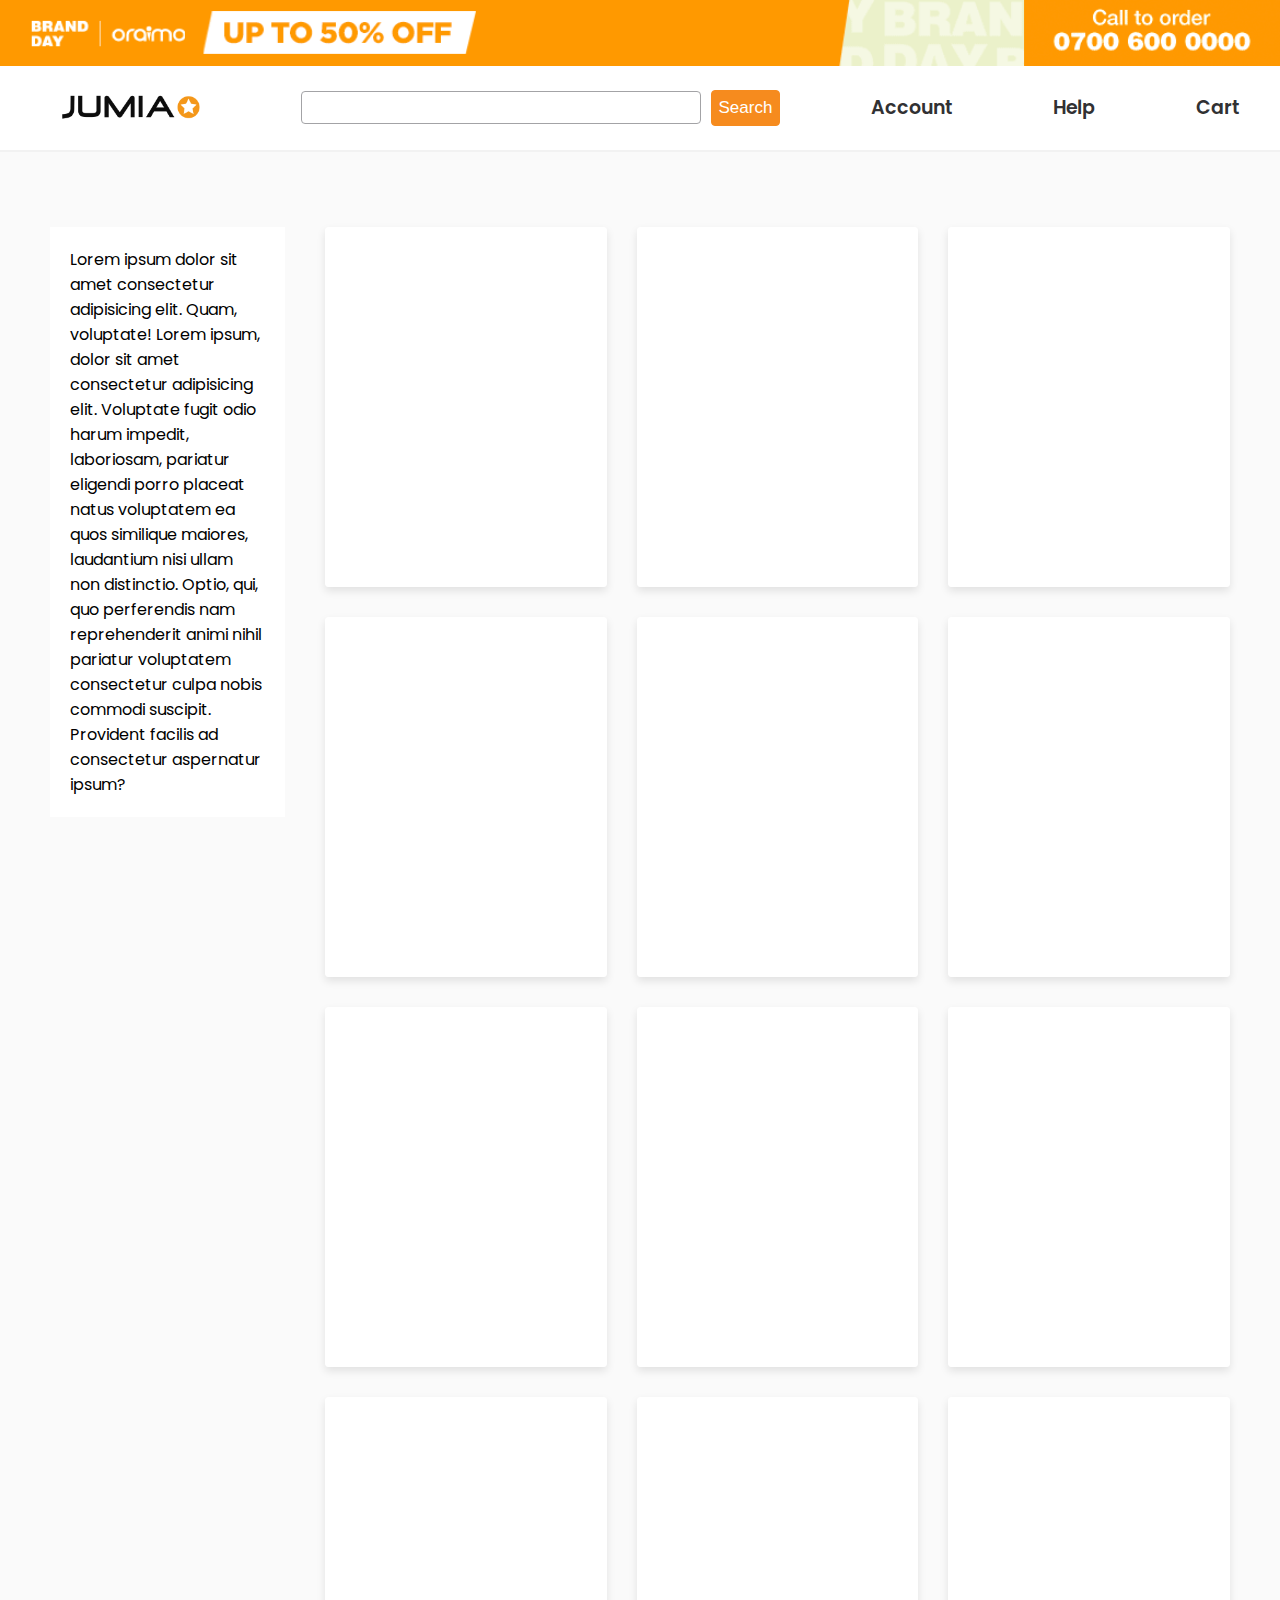
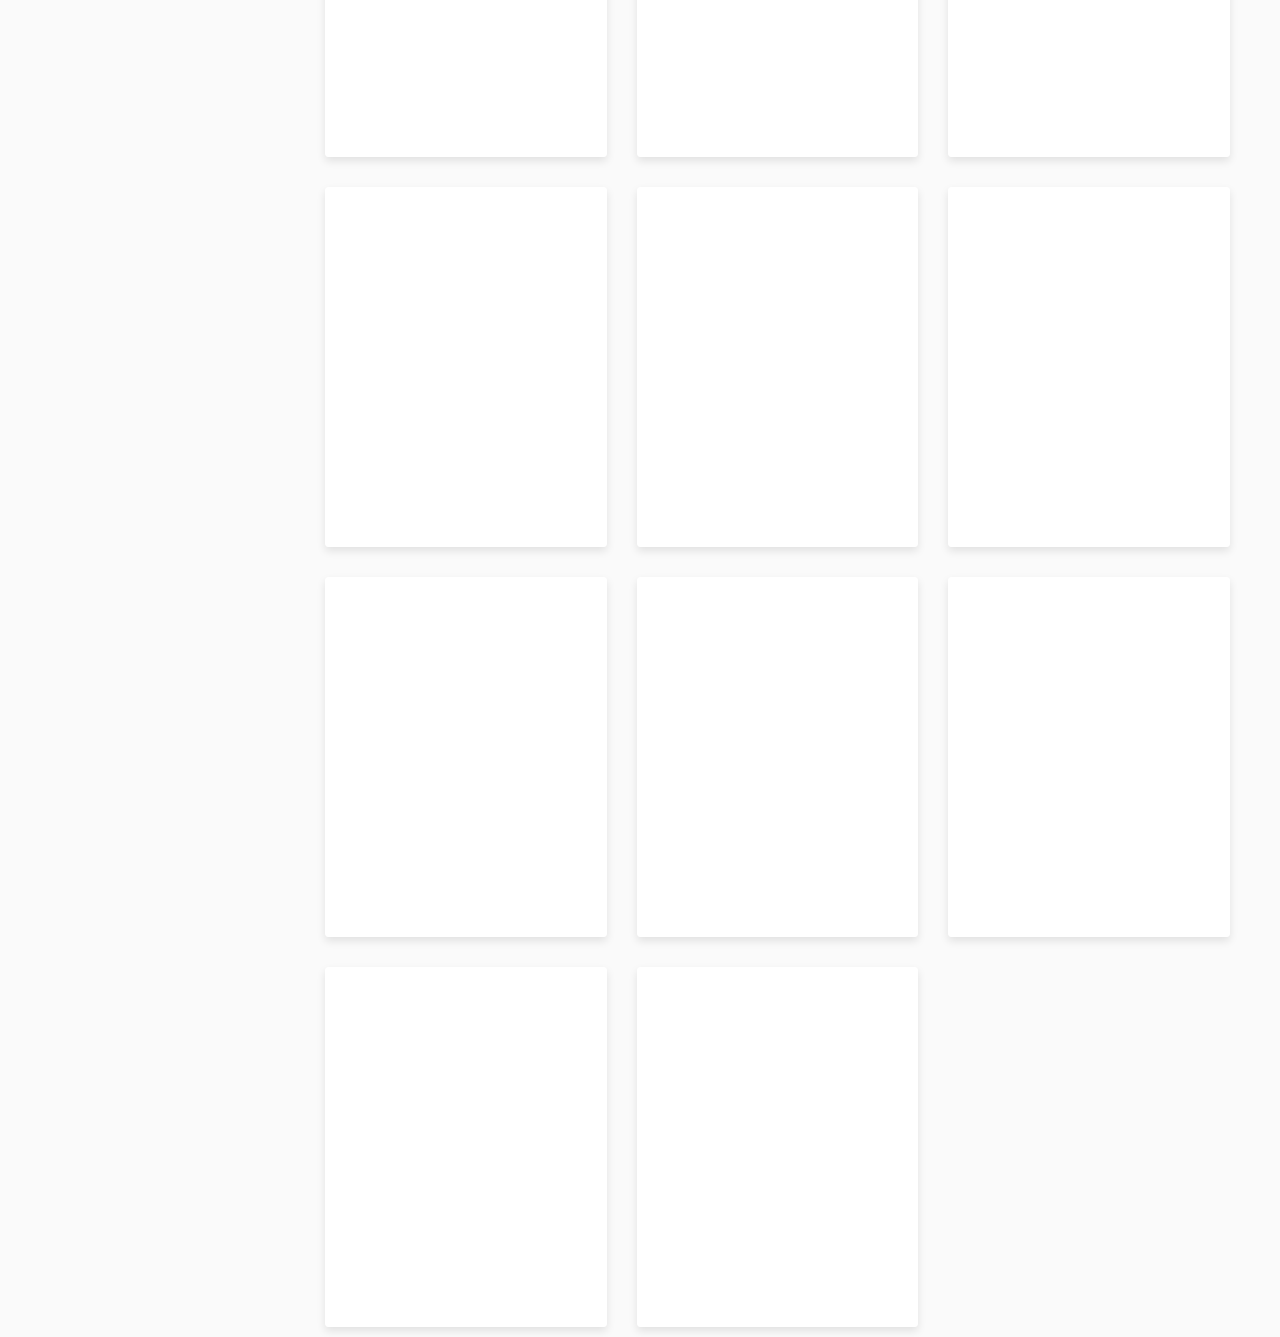
==== products.html @ aab1c85d "jumia" ====
<!DOCTYPE html>
<html lang="en">
<head>
    <meta charset="UTF-8">
    <meta http-equiv="X-UA-Compatible" content="IE=edge">
    <meta name="viewport" content="width=device-width, initial-scale=1.0">
    <link rel='stylesheet' href='https://unpkg.com/ress/dist/ress.min.css'>
    <link rel='stylesheet' href='https://cdn.jsdelivr.net/npm/swiper@9/swiper-bundle.min.css'>
    <title>Jumia Nigeria | Online Shopping for Groceries, Appliances &amp; More! </title>
    <meta charset="utf-8"><title>Jumia Nigeria | Online Shopping for Groceries, Appliances &amp; More!</title><meta property="og:type" content="product"><meta property="og:site_name" content="Jumia Nigeria"><meta property="og:title" content="Jumia Nigeria | Online Shopping for Groceries, Appliances &amp; More!"><meta property="og:description" content="Jumia Nigeria the #1 Online store in Nigeria - Shop Online for All Kinds of Products &amp; Enjoy Great Prices And Offers ✓ Best prices in Nigeria ✓ Online shop you can trust ✓ Order now and enjoy pay on delivery! "><meta property="og:url" content="/"><meta property="og:image" content="https://ng.jumia.is/cms/jumialogonew.png"><meta property="og:locale" content="en_NG"><meta name="title" content="Jumia Nigeria | Online Shopping for Groceries, Appliances &amp; More!"><meta name="robots" content="index, follow"><meta name="description" content="Jumia Nigeria the #1 Online store in Nigeria - Shop Online for All Kinds of Products &amp; Enjoy Great Prices And Offers ✓ Best prices in Nigeria ✓ Online shop you can trust ✓ Order now and enjoy pay on delivery! "><link rel="alternate" href="android-app://com.jumia.android/JUMIA/NG?utm_source=google&amp;utm_medium=organic&amp;adjust_tracker=j1hd8h&amp;adjust_campaign=GOOGLE_SEARCH&amp;adjust_adgroup=https%3A%2F%2Fwww.jumia.com.ng%2F"><link rel="canonical" href="https://www.jumia.com.ng/">
    <link rel="stylesheet" href="style.css">
    <link rel="stylesheet" href="https://cdnjs.cloudflare.com/ajax/libs/font-awesome/6.4.0/css/fontawesome.min.css">
</head>
<body>
    
    <div class="stickyhead">
        <img src="img/oraimo-top-strip.gif" alt="">
    </div>

    <header>
        <div class="navcontainer">
            <div class="logo">
                <img src="img/Jumia-Logo.png" alt="">
              </div>
      
              <div class="navlinks">
      <input type="text"> <button>Search</button>
              </div>
      
              <div class="navlinks">
                <ion-icon name="person-add-outline"></ion-icon>     account <ion-icon name="chevron-down-outline"></ion-icon>
              </div>
      
              <div class="navlinks">
                <ion-icon name="help-circle-outline"></ion-icon>    help <ion-icon name="chevron-down-circle-outline"></ion-icon>
              </div> 
      
      
              <div class="navlinks">
                <ion-icon name="help-circle-outline"></ion-icon>     cart
              </div>
        </div>
       
    </header>

    <div class="container">
      
      
  
        <section class="cat" style="display: none;">
          <div class="cattitle">Top Brands On Jumia - Official Stores</div>
          <div class="swiper-container">
            <div class="swiper-wrapper sa" id="swipecont">


              <!-- Extra cards will be added dynamically -->
            </div>
          </div>
        </section>
  
        
        <br>
        <div class="productdiv">
<div class="productcheck">
  Lorem ipsum dolor sit amet consectetur adipisicing elit. Quam, voluptate! Lorem ipsum, dolor sit amet consectetur adipisicing elit. Voluptate fugit odio harum impedit, laboriosam, pariatur eligendi porro placeat natus voluptatem ea quos similique maiores, laudantium nisi ullam non distinctio. Optio, qui, quo perferendis nam reprehenderit animi nihil pariatur voluptatem consectetur culpa nobis commodi suscipit. Provident facilis ad consectetur aspernatur ipsum?
</div>


          <div class="productcontainer">
            <div class="product">

            </div>
            <div class="product">
                
            </div>
            <div class="product">
                
            </div>
            <div class="product">
                
            </div>
            <div class="product">
                
            </div>
            <div class="product">
                
            </div>
            <div class="product">
                
            </div>
            <div class="product">
                
            </div>
            <div class="product">
                
            </div>
            <div class="product">
                
            </div>
            <div class="product">
                
            </div>
            <div class="product">
                
            </div>
            <div class="product">
                
            </div>
            <div class="product">
                
            </div>
            <div class="product">
                
            </div>
            <div class="product">
                
            </div>
            <div class="product">
                
            </div>
            <div class="product">
                
            </div>
            <div class="product">
                
            </div>
            <div class="product">
                
            </div>
        </div>
        </div>
     
    </div>

</body>
<script type="module" src="https://unpkg.com/ionicons@7.1.0/dist/ionicons/ionicons.esm.js"></script>
<script nomodule src="https://unpkg.com/ionicons@7.1.0/dist/ionicons/ionicons.js"></script>
<script src='https://cdn.jsdelivr.net/npm/swiper@9/swiper-bundle.min.js'></script>
<script src="https://www.iat.gov/assets/icons/fontawesome/js/all.js"></script>
<script defer src="https://www.iat.gov/assets/icons/fontawesome/js/v4-shims.js"></script>
<script>
const swiper = new Swiper(".swiper-slider", {
  // Optional parameters
  centeredSlides: true,
  slidesPerView: 1,
  grabCursor: true,
  freeMode: false,
  loop: true,
  mousewheel: false,
  keyboard: {
    enabled: true
  },

  // Enabled autoplay mode
  autoplay: {
    delay: 3000,
    disableOnInteraction: false
  },

  // If we need pagination
  pagination: {
    el: ".swiper-pagination",
    dynamicBullets: false,
    clickable: true
  },

  // If we need navigation
  navigation: {
    nextEl: ".swiper-button-next",
    prevEl: ".swiper-button-prev"
  },

  // Responsive breakpoints
  breakpoints: {
    640: {
      slidesPerView: 1,
      spaceBetween: 10
    },
    1024: {
      slidesPerView: 1,
      spaceBetween: 10
    }
  }
});


</script>

<script>
    // Initialize Swipe.js
    var swipers = new Swiper('.swiper-container', {
  // Number of visible cards
    spaceBetween: 30, // Spacing between cards
    loop: true, 
    grabCursor: true,
  freeMode: false,
  loop: true,
  mousewheel: false,// Enables looping of cards

    autoplay: {
      delay: 3000,// Delay between automatic slides (in milliseconds)
      disableOnInteraction: false, // Continue autoplay after user interaction
      reverseDirection: false, // Reverse direction when reaching the last item
    },
    breakpoints: {

    1824: {
      slidesPerView: 7,
      spaceBetween: 10
    },
    1424: {
      slidesPerView: 6,
      spaceBetween: 10
    },
    1024: {
      slidesPerView: 5,
      spaceBetween: 10
    },
    840: {
      slidesPerView: 4,
      spaceBetween: 10
    },

    720: {
      slidesPerView: 3,
      spaceBetween: 10
    },
    640: {
      slidesPerView: 2,
      spaceBetween: 10
    },
    540: {
      slidesPerView: 1,
      spaceBetween: 10
    },
  }
  });



  // Array containing image links
const imageLinks = [
  "https://ng.jumia.is/cms/0-1-initiatives/half-price-store/2023/halfpricestore_300x300v2.png",
  "https://ng.jumia.is/cms/0-1-initiatives/jumia-food/brands/kfc_300x300.png",
  "https://ng.jumia.is/cms/0-1-category-pages/0-cat-dev/drying-rack_300x300.jpg",
  "https://ng.jumia.is/cms/0-1-weekly-cps/0-2023/w21-top-brands/tecno-brand-day/Mobile_Triple_Banner__300x300.png",
  "https://ng.jumia.is/cms/0-1-homepage/freelinks-square/official-stores_300x300.gif",
  "https://ng.jumia.is/cms/0-1-weekly-cps/0-2023/w7-top-brands/Triple_banners/updated/home.png",
  "https://ng.jumia.is/cms/0-1-weekly-cps/0-2023/w7-top-brands/Triple_banners/updated/electronics.png",
  "https://ng.jumia.is/cms/0-1-weekly-cps/0-2023/w7-top-brands/Triple_banners/updated/Phones_tablet_300x300.jpg",
  "https://ng.jumia.is/cms/0-1-weekly-cps/0-2023/w7-top-brands/Triple_banners/updated/beauty.png",
  "https://ng.jumia.is/cms/0-1-weekly-cps/0-2023/w7-top-brands/Triple_banners/updated/fashion.png",
  "https://ng.jumia.is/cms/0-1-weekly-cps/0-2023/w7-top-brands/Triple_banners/updated/computing.png",
];

// Select the container element where you want to generate the divs
const container = document.getElementById('swipecont');

// Loop through the image links array
imageLinks.forEach(imageLink => {
  // Create a new <div> element with the 'swiper-slide' class
  const div = document.createElement('div');
  div.className = 'swiper-slide';

  // Create an <img> element and set the 'src' and 'alt' attributes
  const img = document.createElement('img');
  img.src = imageLink;
  img.alt = '';

  // Append the <img> element to the <div> element
  div.appendChild(img);

  // Append the <div> element to the container
  container.appendChild(div);
});


</script>

</html>
---- style.css ----
@import url('https://fonts.googleapis.com/css2?family=Poppins&display=swap');
*, body {
    margin: 0;
    padding: 0;
    box-sizing: border-box;
}


body{

    background-color: #fafafa;
    font-family: 'Poppins', sans-serif;

}


header{
width: 100%;
background-color: white;
display: flex;
margin-top: -2px;
z-index: 99999999999999999999;
border-top: 2px solid rgba(0, 0, 0, 0.05);
border-bottom: 2px solid rgba(0, 0, 0, 0.05);
text-transform: capitalize;
font-weight: 550;
color: #313133;
font-size: 18px;
}

.stickyhead{
    width: 100%;

}

.stickyhead img{
    width: 100%;
}

.navcontainer{
    display: flex;
    align-items: center;
    width: 1200px;
    margin: auto;

    background-color: white;
justify-content: space-between;
}

.container{
    display: flex;
    align-items: center;
    width: 1200px;
    margin: auto;
    padding: 10px;
    flex-direction: column;
    background-color: #fafafa;
}


.logo{
    height: 84px;
}

.logo img{
    width: 180px;
    height: 84px;
    object-fit: contain;
}

.navcontainer input{

    width: 400px;
    padding: 8px;
    border: 1px solid #a3a3a6;
    border-radius: 4px;
    outline: none;
}

.navcontainer button{

    width: fit-content;
    padding: 7px;
    color: white;
    border: 1px solid #f68b1e;
    background-color: #f68b1e;
    border-radius: 4px;
    outline: none;
    font-size: 17px;
}

.navlinks {
    display: flex;
    gap: 10px;
    align-items: center;
    font-size: 19px;
}
ion-icon {
    font-size: 21px;
    font-weight: 600;
  }

  .herodata{
    width: 100%;
    display: flex;
    gap: 19px;
    margin-top: 30px;
  }

  .dataone{
    border-radius: 7px;
    width: 28%;
    padding: 14px;
    background-color: white;
    box-shadow: rgba(0, 0, 0, 0.1) 0px 4px 8px;
  }

  .datatwo{
    width: 100%;
    border-radius: 10px;
    background-color: white;
    box-shadow: rgba(0, 0, 0, 0.1) 0px 4px 8px;
  }

  .datathree{
 display: flex;
 flex-direction: column;
 gap: 20px;
    width: 30%;

    border-radius: 7px;
  }

  .squareone{
    width: 100%;
    height: 100%;
    border-radius: 9px;
    background-color: white;
    box-shadow: rgba(0, 0, 0, 0.1) 0px 4px 8px;
  }

  .squareone img{
    width: 100%;
    height: 100%;
    object-fit: cover;
    border-radius: 9px;
  }

  .squaretwo img{
    width: 100%;
    height: 100%;
    object-fit: cover;
    border-radius: 9px;
  }

  .squaretwo{
    width: 100%;
    height: 100%;
    border-radius: 9px;
    background-color: white;
    box-shadow: rgba(0, 0, 0, 0.1) 0px 4px 8px;
  }



  .dataone ul {
    display: flex;
    list-style-type: none;
    flex-direction: column;
    gap: 14px;
    ;
  }

  .dataone ul li{
    display: flex;
    gap: 9px;
   transition: 0.5s;
    font-size: 14px;
    cursor: pointer;
    color: #313133;
  }
  

  .dataone ul li:hover{
 color: #f68b1e;
  }

  img {
    display: block;
    max-width: 100%;
    height: auto;
    -o-object-fit: cover;
       object-fit: cover;
    image-rendering: -webkit-optimize-contrast;
    image-rendering: -moz-crisp-edges;
    image-rendering: crisp-edges;
  }
  
  .section {
    margin: 0 ;
    padding-block: 0;
    height: 100%;
    width: 100%;
  }
  
  .containers {
    max-width: 100%;
    height: 100%;

  }


  .datatwo .swiper, swiper-container {
    width: 100%;
    margin-left: auto;
    margin-right: auto;
    position: relative;
    overflow: hidden;
    list-style: none;
    padding: 0;
    z-index: 1;
    display: block;
    height: 100%;
}
  
  .datatwo .swiper-button-next::after, .datatwo .swiper-button-prev::after {
    display: flex;
    align-items: center;
    justify-content: center;
    font-size: 0.75rem;
    font-weight: 800;
    padding: 1rem;
    width: 300px;
    height: 50px;
    opacity: 0.75;
    border-radius: 50%;
    color: #f68b1e;

  }

  .swiper-pagination{
    color: #f68b1e;
  }
  .swiper-slide{
    border-radius: 9px;
  }

  .swiper-slide{
    object-fit: fill;
  }

  .swiper-horizontal>.swiper-pagination-bullets .swiper-pagination-bullet, .swiper-pagination-horizontal.swiper-pagination-bullets .swiper-pagination-bullet {
    color: green;
    margin: 0 var(--swiper-pagination-bullet-horizontal-gap,4px);
    background: #f68b1e;
}

.productcontainer{
  width: 100%;
  display: grid;
  align-items: center;
  gap: 30px;
  grid-template-columns: repeat(auto-fit, minmax(240px, 1fr));
}

.product{
  height: 360px;
  background-color: #fff;
  box-shadow: rgba(0, 0, 0, 0.1) 0px 4px 8px;
  padding: 14px;
  display: flex;
  flex-direction: column;
  gap: 5px;
  color: #313133;
  transition: 0.5s;
  cursor: pointer;
  border-radius: 3px;
  border: 1px solid #fff;
}

.product:hover{
  color: #f68b1e;
  border: 1px solid #f68b1e;
}

.butbutton{
  margin-top: auto;
}
.productname{
  font-size: .79rem;
  line-height: 1.4;
  text-overflow: ellipsis;
  -webkit-box-orient: vertical;
    -webkit-line-clamp: 2;
    display: -webkit-box;
    white-space: normal;
    font-weight: 400;
  
 
}

.botton{
  margin-top: auto;
  padding: 5px;
  border-radius: 3px;
  background-color: #f68b1e;
  color: #fff;
  width: 100%;
  text-align: center;
}

.productprice{
  margin-top: auto;
  font-size: .975rem;
  line-height: 1.4;
}
.product .productimg img{
  width: 100%;
    height: 200px;
    object-fit: contain;
}
li svg {
  font-size: 19px;
  width: 20%;
}

::-webkit-scrollbar {
  width: 1px;
}

::-webkit-scrollbar-track {
  -webkit-box-shadow: inset 0 0 6px rgba(0,0,0,0.3);
}

::-webkit-scrollbar-thumb {
background-color: darkgrey;
outline: 1px solid slategrey;
}


.swiper-container {
  width: 100%; /* Adjust container width as needed */
}
.cat{
  width: 100%;
  margin-top: 20px;
  margin-bottom: 50px;
  overflow: hidden;
  padding: 15px;
  background-color: white;
  border-radius: 3px;
  box-shadow: rgba(0, 0, 0, 0.1) 0px 4px 8px;
}
.cattitle{
  text-align: center;
  padding: 10px;
  background-color: beige;
  margin-bottom: 15px;
  border-radius: 7px;
  font-weight: 500;
  line-height: 1.2;
  font-size: 19px;
  display: flex;
  justify-content: center;
  align-items: center;
}
.sa .swiper-slide {
  width: calc((100% - 40px) / 5); /* Adjust card width and spacing as needed */
  height: 200px; /* Adjust card height as needed */
  background-color: white; /* Adjust card background color as needed */
  display: flex;
  justify-content: center;
  align-items: center;
border: 1px solid #fff;
border-radius: 3px;
padding: 3px;
}

.sa .swiper-slide img {
width: 100%;
height: 100%;
object-fit: cover;
border-radius: 3px;
}

.productdiv{
  display: flex;
  gap: 40px;
  margin-top: 40px;
  
}

.productcheck{
  width: 25%;
  position: sticky;
  top: 19px;
  height: fit-content;
  padding: 20px;
  background-color: white;

}

.sasa{
  height: 400px;
}

  @media screen and (max-width:1250px) {
    .container{
      width: 97%;
    }

    .navlinks{
      display: none;
    }
    .navcontainer{
      width: 97%;
    }
    .dataone{
      display: none;
    }
    .datathree{
      display: none;
    }
  }
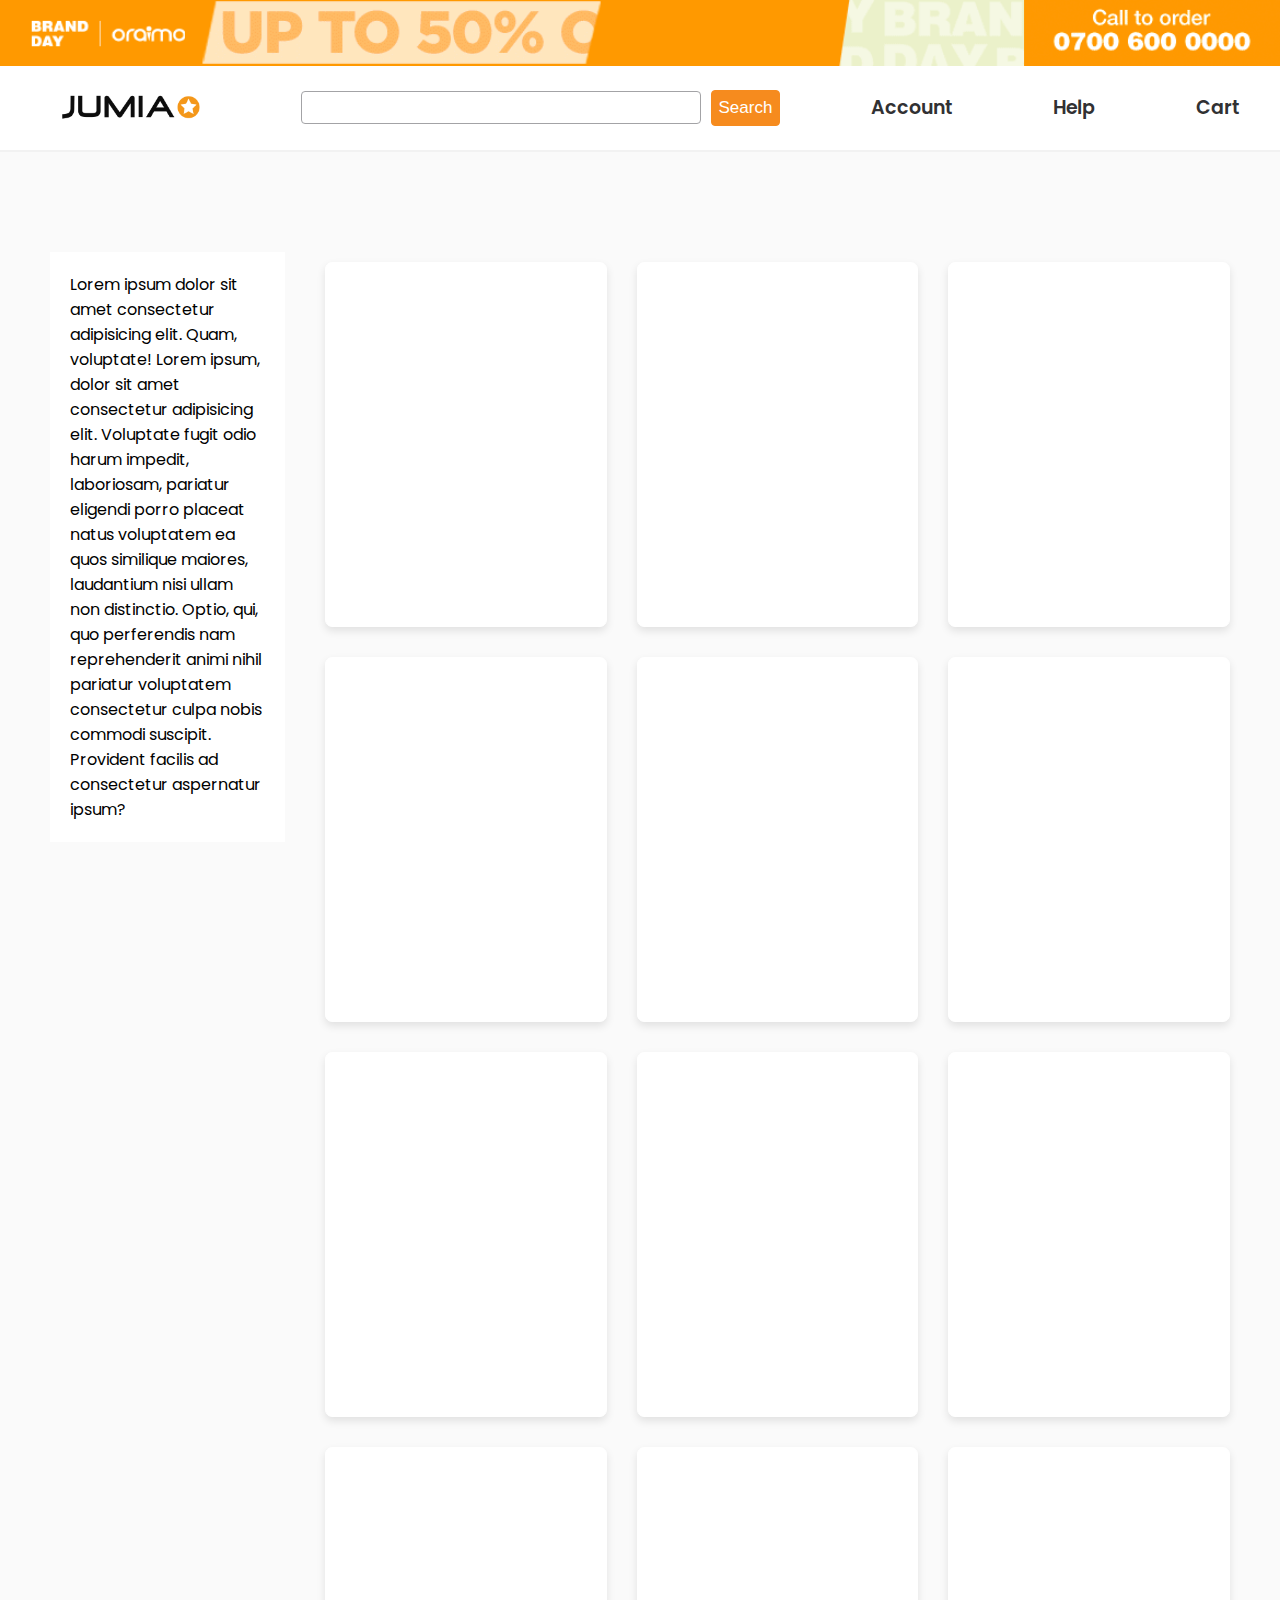
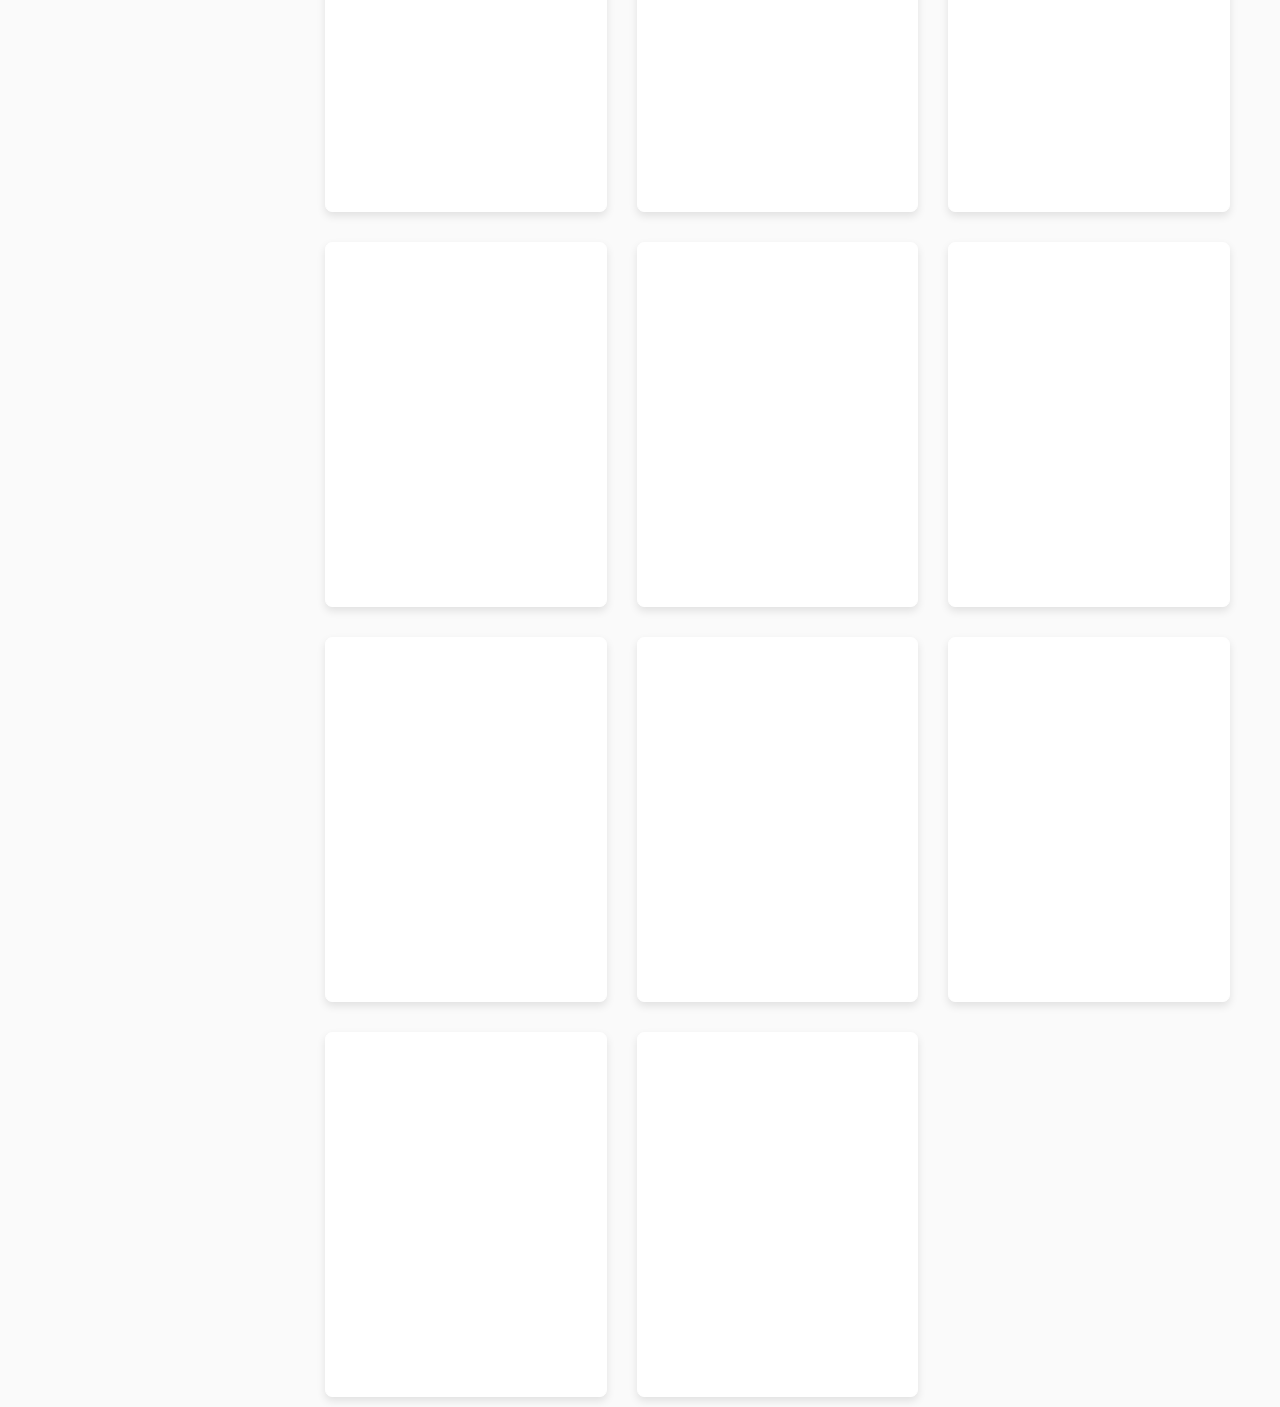
==== commit d5a089d5: "jusm" ====
--- a/products.html
+++ b/products.html
@@ -45,7 +45,9 @@
 
     <div class="container">
       
-      
+ <br>
+
+
   
         <section class="cat" style="display: none;">
           <div class="cattitle">Top Brands On Jumia - Official Stores</div>
--- a/style.css
+++ b/style.css
@@ -12,6 +12,126 @@
     font-family: 'Poppins', sans-serif;
 
 }
+nav {
+  display: none;
+  position: relative;
+  top: 0;
+  left: 0;
+  height: 70px;
+  width: 100%;
+ 
+  align-items: center;
+  background: #fff;
+  box-shadow: 0 0 1px rgba(0, 0, 0, 0.1);
+}
+nav .logo {
+  display: flex;
+  align-items: center;
+  margin: 0 24px;
+}
+.logo .menu-icon {
+  color: #333;
+  font-size: 24px;
+  margin-right: 14px;
+  cursor: pointer;
+}
+.logo .logo-name {
+  color: #333;
+  font-size: 22px;
+  font-weight: 500;
+}
+nav .sidebar {
+  position: fixed;
+  top: 0;
+  left: -100%;
+  z-index: 999;
+  height: 100%;
+  width: 260px;
+  padding: 20px 0;
+  background-color: #fff;
+  box-shadow: 0 5px 1px rgba(0, 0, 0, 0.1);
+  transition: all 0.4s ease;
+}
+nav.open .sidebar {
+  left: 0;
+}
+.sidebar .sidebar-content {
+  display: flex;
+  height: 100%;
+  flex-direction: column;
+  justify-content: space-between;
+  padding: 30px 16px;
+}
+.sidebar-content .list {
+  list-style: none;
+}
+.list .nav-link {
+  display: flex;
+  align-items: center;
+  margin: 8px 0;
+  padding: 14px 12px;
+  border-radius: 8px;
+  text-decoration: none;
+}
+.lists .nav-link:hover {
+  background-color: #f68b1e;
+
+
+}
+.nav-link .icon {
+  margin-right: 14px;
+  font-size: 20px;
+  color: #707070;
+}
+.nav-link .link {
+  font-size: 16px;
+  color: #707070;
+  font-weight: 400;
+}
+.lists .nav-link:hover .icon,
+.lists .nav-link:hover .link {
+  color: #fff;
+}
+.overlay {
+  position: fixed;
+  top: 0;
+  left: -100%;
+  height: 100vh;
+  z-index: 999999999999999;
+  width: 200%;
+  opacity: 0;
+  pointer-events: none;
+  transition: all 0.4s ease;
+  background: rgba(0, 0, 0, 0.7);
+
+  position: fixed;
+  backdrop-filter: blur(2px);
+}
+nav.open ~ .overlay {
+  opacity: 1;
+  left: 260px;
+  pointer-events: auto;
+}
+
+
+::-webkit-scrollbar {
+  width: 1px; 
+   background-color: rgba(0,0,0,0);
+  -webkit-border-radius: 80px;
+}
+::-webkit-scrollbar:hover {
+  background-color: rgba(0, 0, 0, 0.09);
+}
+
+::-webkit-scrollbar-thumb:vertical {
+  background: rgba(0,0,0,0.61);
+  -webkit-border-radius: 80px;
+}
+::-webkit-scrollbar-thumb:vertical:active {
+  background: rgba(0,0,0,0.61);
+  -webkit-border-radius: 80px;
+}
+
 
 
 header{
@@ -46,7 +166,18 @@
     background-color: white;
 justify-content: space-between;
 }
-
+.navcontainers{
+  width: 70%;
+  align-items: center;
+  display: flex;
+
+  margin: auto;
+justify-content: end;
+}
+.whitebg{
+  margin-top: 0px;
+  margin-bottom: 40px;
+}
 .container{
     display: flex;
     align-items: center;
@@ -256,6 +387,7 @@
 }
 
 .productcontainer{
+  margin-top: 10px;
   width: 100%;
   display: grid;
   align-items: center;
@@ -263,8 +395,61 @@
   grid-template-columns: repeat(auto-fit, minmax(240px, 1fr));
 }
 
+.allitemgrid{
+  width: 100%;
+  display: grid;
+  align-items: initial;
+  gap: 30px;
+  grid-template-columns: repeat(auto-fit, minmax(220px, 1fr));
+}
+
+.segmentitem{
+padding: 7px;
+transition: 0.5s;
+border-radius: 7px;
+}
+
+.segmentitem span{
+  -webkit-box-orient: vertical;
+  -webkit-line-clamp: 2;
+  display: -webkit-box;
+  white-space: normal;
+  text-align: center;
+  width: 100%;
+  font-size: 14px;
+}
+.segmentitem img{
+  border-radius: 7px;
+  width: 100%;
+  height: fit-content;
+  object-fit: contain;
+
+  }
+
+.segmentitem:hover{
+  color: #f68b1e;
+  box-shadow: rgba(0, 0, 0, 0.1) 0px 4px 8px;
+}
+.flex{
+  display: flex;
+  justify-content: space-between !important;
+  width: 100%;
+  font-size: 15px !important;
+}
+.seemore{
+  transition: 0.5s;
+  cursor: pointer;
+  color: #a3a3a6;
+}
+
+.seemore:hover{
+  color: #f68b1e;
+}
+.flex{
+  text-align: start;
+}
 .product{
-  height: 360px;
+  height: 365px;
   background-color: #fff;
   box-shadow: rgba(0, 0, 0, 0.1) 0px 4px 8px;
   padding: 14px;
@@ -274,7 +459,7 @@
   color: #313133;
   transition: 0.5s;
   cursor: pointer;
-  border-radius: 3px;
+  border-radius: 7px;
   border: 1px solid #fff;
 }
 
@@ -301,7 +486,9 @@
 
 .botton{
   margin-top: auto;
-  padding: 5px;
+  font-size: 15px;
+  padding: 9px;
+  border: none;
   border-radius: 3px;
   background-color: #f68b1e;
   color: #fff;
@@ -343,10 +530,10 @@
 }
 .cat{
   width: 100%;
-  margin-top: 20px;
-  margin-bottom: 50px;
+  margin-top: 10px;
+  margin-bottom: 10px;
   overflow: hidden;
-  padding: 15px;
+  padding: 25px;
   background-color: white;
   border-radius: 3px;
   box-shadow: rgba(0, 0, 0, 0.1) 0px 4px 8px;
@@ -366,7 +553,7 @@
 }
 .sa .swiper-slide {
   width: calc((100% - 40px) / 5); /* Adjust card width and spacing as needed */
-  height: 200px; /* Adjust card height as needed */
+  height: fit-content; /* Adjust card height as needed */
   background-color: white; /* Adjust card background color as needed */
   display: flex;
   justify-content: center;
@@ -375,7 +562,20 @@
 border-radius: 3px;
 padding: 3px;
 }
-
+.minititle{
+  width:100%;
+  margin-top: 10px;
+  margin-bottom: 10px;
+
+
+}
+
+.whitebg{
+  background-color: #fff;
+  width: 100%;
+  box-shadow: rgba(0, 0, 0, 0.1) 0px 4px 8px;
+  padding: 30px;
+}
 .sa .swiper-slide img {
 width: 100%;
 height: 100%;
@@ -408,7 +608,29 @@
     .container{
       width: 97%;
     }
-
+    .herodata{
+      flex-direction: column;
+    }
+    header{
+      display: none;
+    }
+
+    nav{
+      display: flex;
+    }
+    .cattitle{
+      font-size: 15px;
+    }
+
+    .flex{
+      font-size: 14px !important;
+      text-align: start;
+    }
+    .whitebg {
+      background-color: #fff;
+      width: 100%;
+      padding: 11px;
+  }
     .navlinks{
       display: none;
     }
@@ -418,9 +640,33 @@
     .dataone{
       display: none;
     }
-    .datathree{
-      display: none;
-    }
-  }
-
-
+    .datathree {
+      display: flex;
+      width: 100%;
+      height: 100%;
+      flex-direction: row;
+  }
+    .logo img {
+      width: 180px;
+      height: 57px;
+      object-fit: cover;
+  }
+
+.allitemgrid{
+  gap: 20px;
+  grid-template-columns: repeat(auto-fit, minmax(200px, 1fr));
+}
+
+  }
+
+
+  @media screen and (max-width:600px) {
+    .allitemgrid {
+      gap: 16px;
+      grid-template-columns: repeat(auto-fit, minmax(153px, 1fr));
+  }
+  .container {
+    width: 98%;
+}
+    
+  }
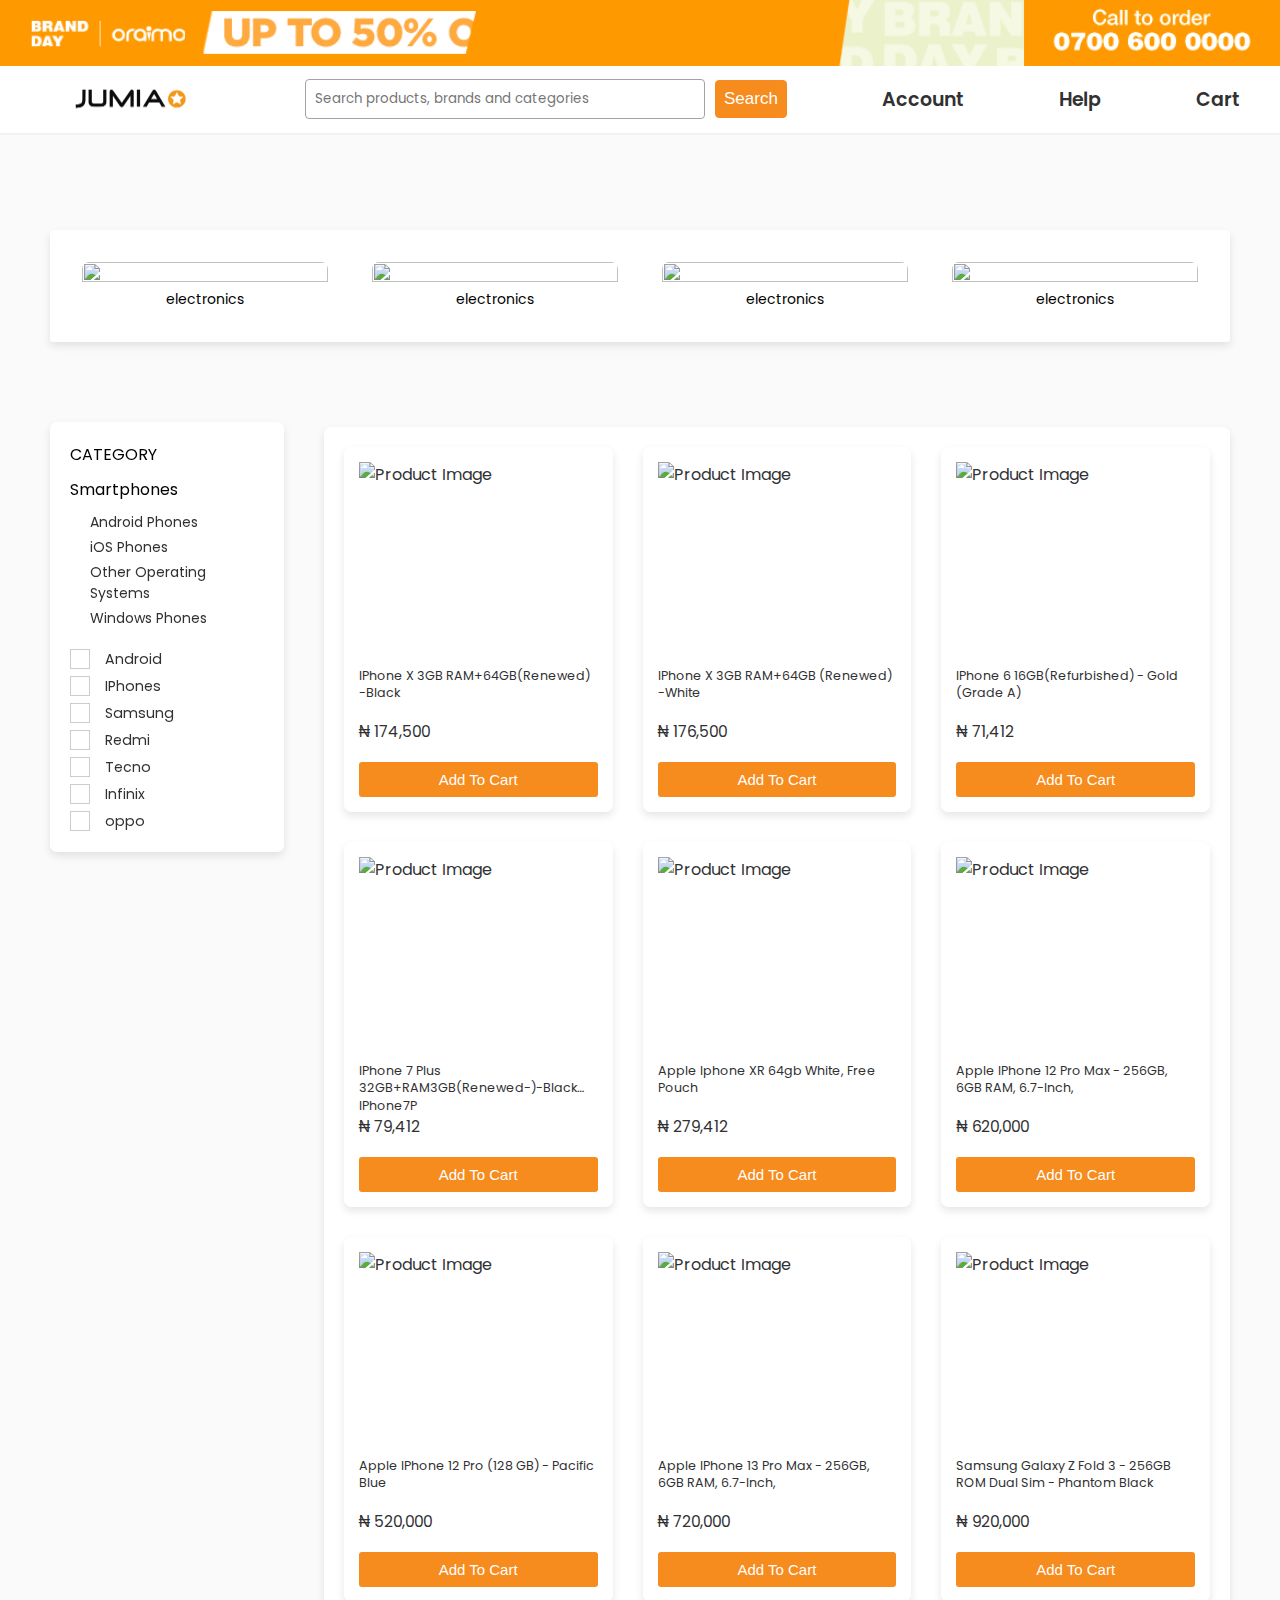
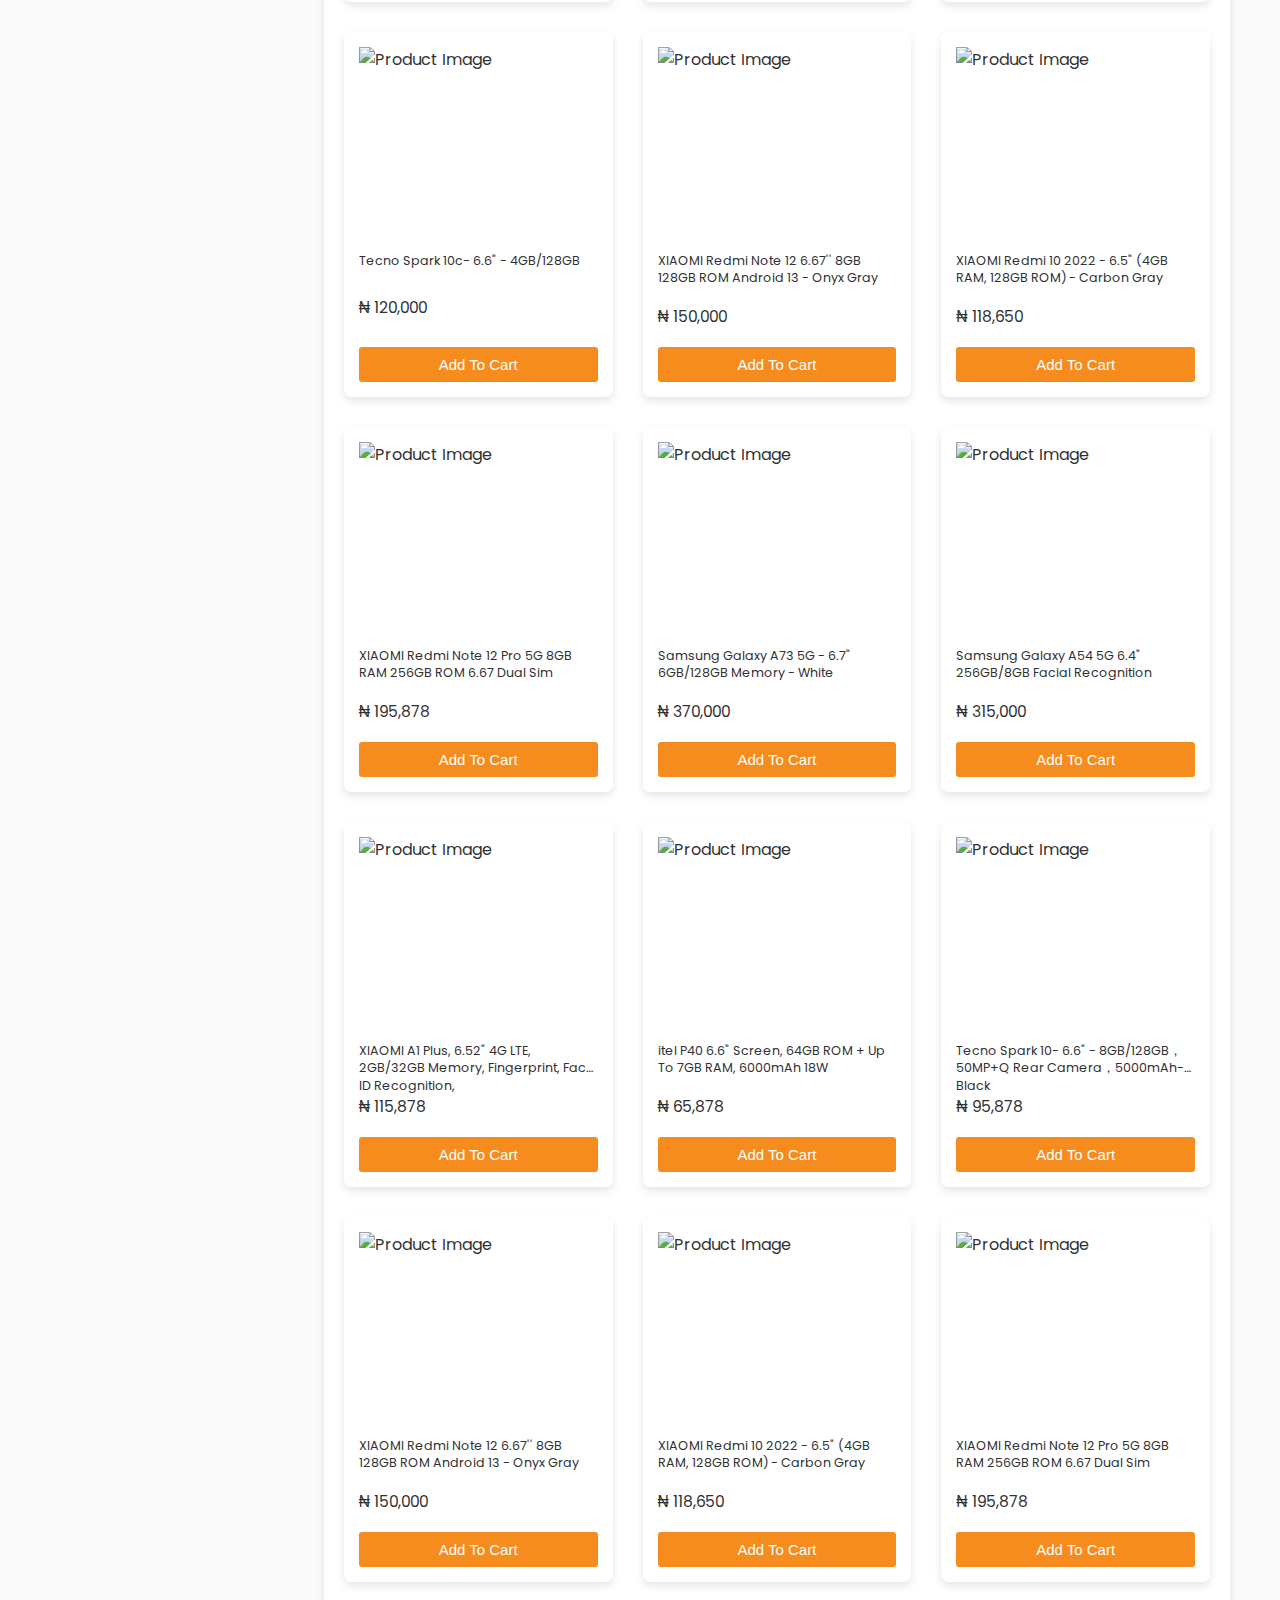
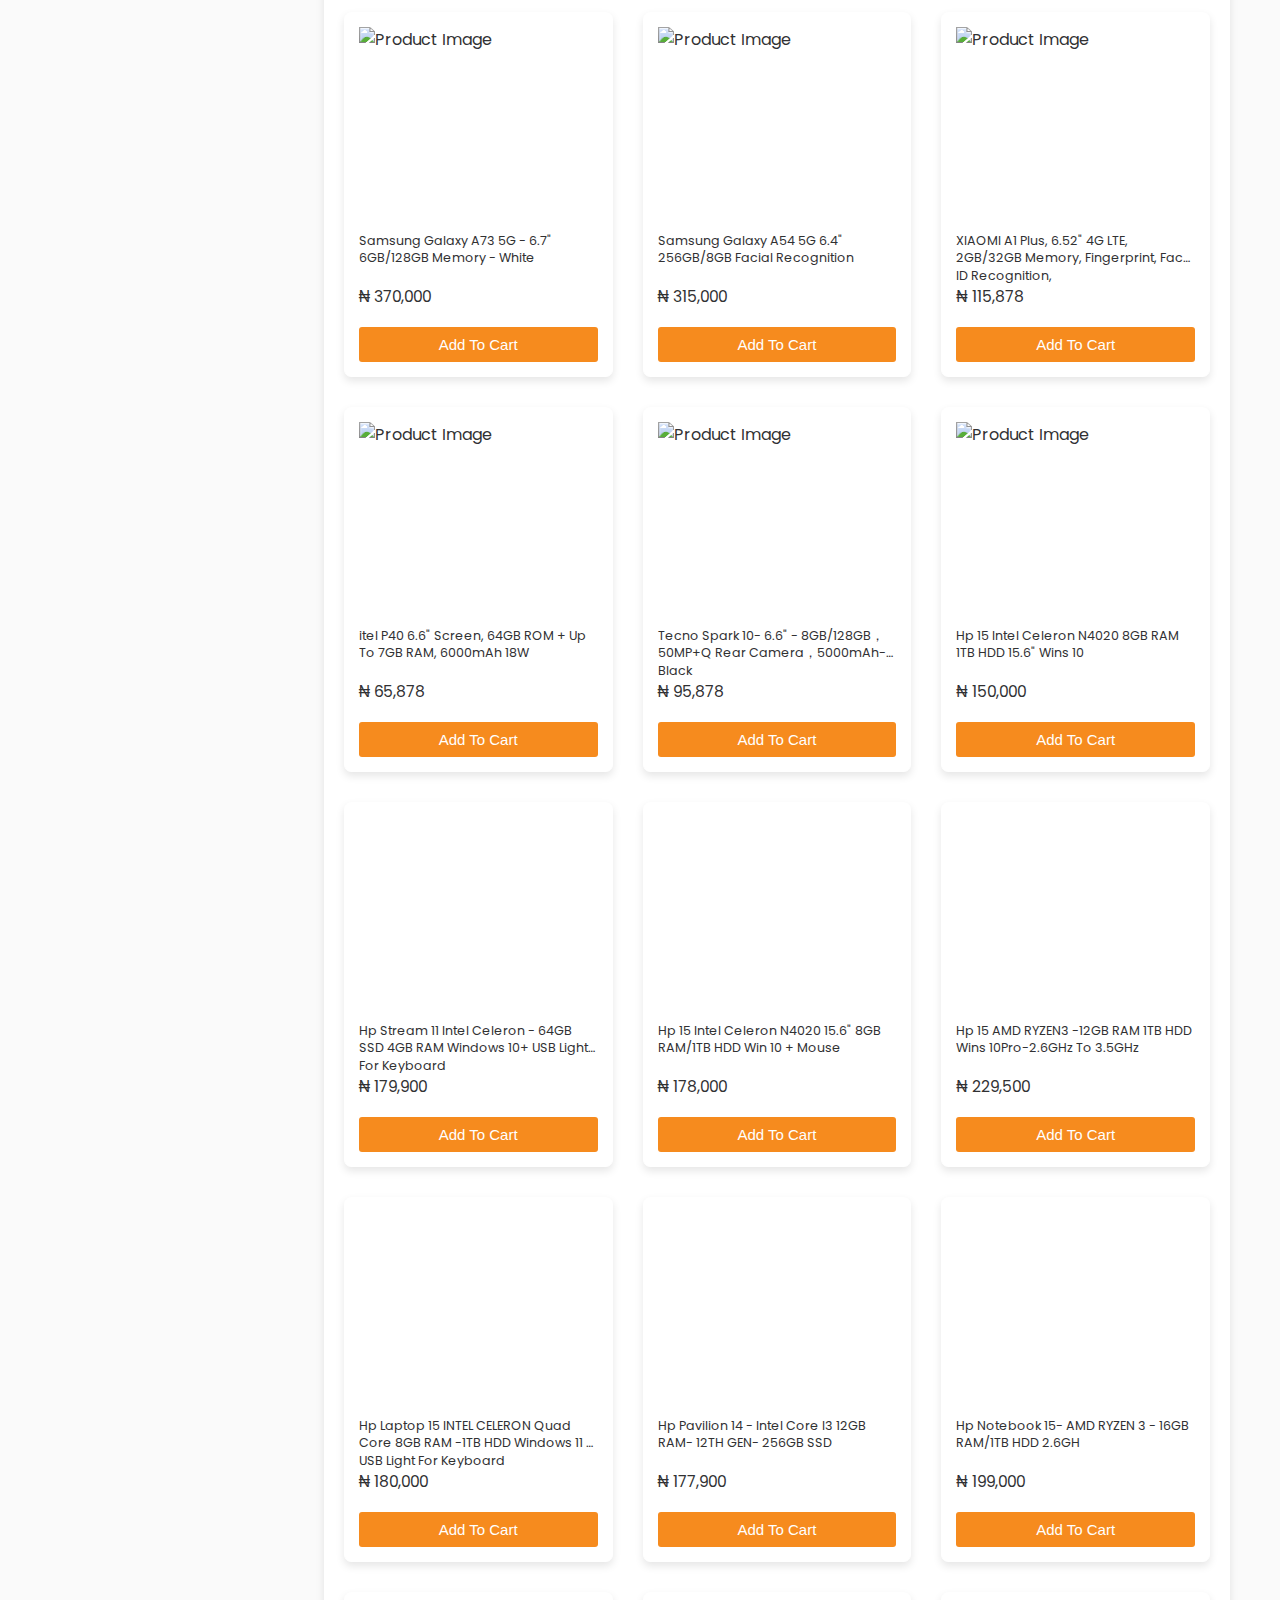
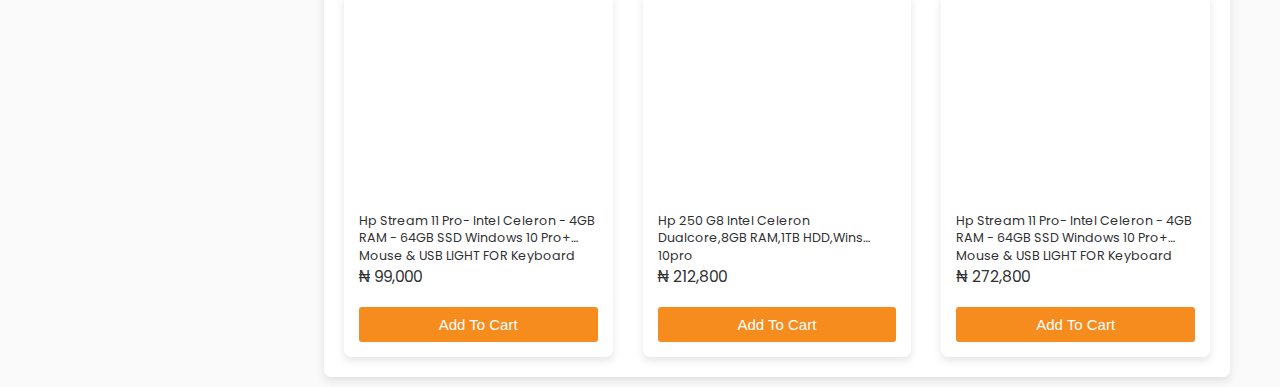
==== commit d5f5a62b: "vdc" ====
--- a/products.html
+++ b/products.html
@@ -4,131 +4,240 @@
     <meta charset="UTF-8">
     <meta http-equiv="X-UA-Compatible" content="IE=edge">
     <meta name="viewport" content="width=device-width, initial-scale=1.0">
-    <link rel='stylesheet' href='https://unpkg.com/ress/dist/ress.min.css'>
-    <link rel='stylesheet' href='https://cdn.jsdelivr.net/npm/swiper@9/swiper-bundle.min.css'>
     <title>Jumia Nigeria | Online Shopping for Groceries, Appliances &amp; More! </title>
     <meta charset="utf-8"><title>Jumia Nigeria | Online Shopping for Groceries, Appliances &amp; More!</title><meta property="og:type" content="product"><meta property="og:site_name" content="Jumia Nigeria"><meta property="og:title" content="Jumia Nigeria | Online Shopping for Groceries, Appliances &amp; More!"><meta property="og:description" content="Jumia Nigeria the #1 Online store in Nigeria - Shop Online for All Kinds of Products &amp; Enjoy Great Prices And Offers ✓ Best prices in Nigeria ✓ Online shop you can trust ✓ Order now and enjoy pay on delivery! "><meta property="og:url" content="/"><meta property="og:image" content="https://ng.jumia.is/cms/jumialogonew.png"><meta property="og:locale" content="en_NG"><meta name="title" content="Jumia Nigeria | Online Shopping for Groceries, Appliances &amp; More!"><meta name="robots" content="index, follow"><meta name="description" content="Jumia Nigeria the #1 Online store in Nigeria - Shop Online for All Kinds of Products &amp; Enjoy Great Prices And Offers ✓ Best prices in Nigeria ✓ Online shop you can trust ✓ Order now and enjoy pay on delivery! "><link rel="alternate" href="android-app://com.jumia.android/JUMIA/NG?utm_source=google&amp;utm_medium=organic&amp;adjust_tracker=j1hd8h&amp;adjust_campaign=GOOGLE_SEARCH&amp;adjust_adgroup=https%3A%2F%2Fwww.jumia.com.ng%2F"><link rel="canonical" href="https://www.jumia.com.ng/">
     <link rel="stylesheet" href="style.css">
     <link rel="stylesheet" href="https://cdnjs.cloudflare.com/ajax/libs/font-awesome/6.4.0/css/fontawesome.min.css">
 </head>
 <body>
-    
-    <div class="stickyhead">
-        <img src="img/oraimo-top-strip.gif" alt="">
+    <style>
+      .container{
+        background-color: transparent;
+      }
+    </style>
+  <div class="stickyhead">
+    <img src="img/oraimo-top-strip.gif" alt="">
+</div>
+
+<div class="stickyhead2">
+  <img src="https://ng.jumia.is/cms/0-1-cpr/2023/new-top-strip/free-delivery-mobile-strip_1.gif" alt="">
+</div>
+
+<header>
+    <div class="navcontainer">
+        <div class="logo">
+            <img src="img/Jumia-Logo.png" alt="">
+          </div>
+  
+          <div class="navlinks">
+  <input type="text" placeholder="Search products, brands and categories"> <button>Search</button>
+          </div>
+  
+          <div class="navlinks">
+            <i class="fa-solid fa-user"></i>Account
+          </div>
+  
+          <div class="navlinks">
+            <i class="fa-solid fa-circle-question"></i>Help
+          </div> 
+  
+  
+          <div class="navlinks">
+            <i class="fa-solid fa-cart-shopping"></i>Cart
+          </div>
     </div>
-
-    <header>
-        <div class="navcontainer">
-            <div class="logo">
-                <img src="img/Jumia-Logo.png" alt="">
-              </div>
-      
-              <div class="navlinks">
-      <input type="text"> <button>Search</button>
-              </div>
-      
-              <div class="navlinks">
-                <ion-icon name="person-add-outline"></ion-icon>     account <ion-icon name="chevron-down-outline"></ion-icon>
-              </div>
-      
-              <div class="navlinks">
-                <ion-icon name="help-circle-outline"></ion-icon>    help <ion-icon name="chevron-down-circle-outline"></ion-icon>
-              </div> 
-      
-      
-              <div class="navlinks">
-                <ion-icon name="help-circle-outline"></ion-icon>     cart
-              </div>
-        </div>
-       
-    </header>
-
+   
+</header>
+
+
+<nav>
+  <div class="logo">
+  
+    <i class="bx bx-menu menu-icon"></i>
+    <img src="img/Jumia-Logo.png" alt="">
+  </div>
+
+
+  <div class="sidebar">
+    <div class="logo">
+      <i class="bx bx-menu menu-icon"></i>
+        <img src="img/Jumia-Logo.png" alt="">
+    </div>
+
+    <div class="sidebar-content">
+      <ul class="lists">
+        <li class="list">
+          <a href="#" class="nav-link">
+            <i class="bx bx-home-alt icon"></i>
+            <span class="link">Dashboard</span>
+          </a>
+        </li>
+        <li class="list">
+          <a href="#" class="nav-link">
+            <i class="bx bx-bar-chart-alt-2 icon"></i>
+            <span class="link">Revenue</span>
+          </a>
+        </li>
+        <li class="list">
+          <a href="#" class="nav-link">
+            <i class="bx bx-bell icon"></i>
+            <span class="link">Notifications</span>
+          </a>
+        </li>
+        <li class="list">
+          <a href="#" class="nav-link">
+            <i class="bx bx-message-rounded icon"></i>
+            <span class="link">Messages</span>
+          </a>
+        </li>
+        <li class="list">
+          <a href="#" class="nav-link">
+            <i class="bx bx-pie-chart-alt-2 icon"></i>
+            <span class="link">Analytics</span>
+          </a>
+        </li>
+        <li class="list">
+          <a href="#" class="nav-link">
+            <i class="bx bx-heart icon"></i>
+            <span class="link">Likes</span>
+          </a>
+        </li>
+        <li class="list">
+          <a href="#" class="nav-link">
+            <i class="bx bx-folder-open icon"></i>
+            <span class="link">Files</span>
+          </a>
+        </li>
+      </ul>
+
+      <div class="bottom-cotent">
+        <li class="list">
+          <a href="#" class="nav-link">
+            <i class="bx bx-cog icon"></i>
+            <span class="link">Settings</span>
+          </a>
+        </li>
+        <li class="list">
+          <a href="#" class="nav-link">
+            <i class="bx bx-log-out icon"></i>
+            <span class="link">Logout</span>
+          </a>
+        </li>
+      </div>
+    </div>
+  </div>
+</nav>
+
+<section class="overlay"></section>
+<br>
+
+<br>
+
+<br>
     <div class="container">
-      
- <br>
-
-
-  
-        <section class="cat" style="display: none;">
-          <div class="cattitle">Top Brands On Jumia - Official Stores</div>
-          <div class="swiper-container">
-            <div class="swiper-wrapper sa" id="swipecont">
-
-
-              <!-- Extra cards will be added dynamically -->
-            </div>
-          </div>
-        </section>
-  
+      <section class="cat">
+        <div class="allitemgrid">
+        <div class="segmentitem">
+          <img src="https://ng.jumia.is/cms/0-1-homepage/0-0-freelinks-gray/300x240/phones-tablets_300x240.png" alt="">
+        <span>electronics</span>
+        
+        </div>
+        <div class="segmentitem">
+          <img src="https://ng.jumia.is/cms/0-1-homepage/0-0-freelinks-gray/300x240/televisions_300x240.png" alt="">
+        <span>electronics</span>
+        
+        </div>
+        <div class="segmentitem">
+          <img src="https://ng.jumia.is/cms/0-1-homepage/0-0-freelinks-gray/300x240/refrigerators_300x240.png" alt="">
+        <span>electronics</span>
+        
+        </div>
+        <div class="segmentitem">
+          <img src="https://ng.jumia.is/cms/0-1-homepage/0-0-freelinks-gray/300x240/laptops_300x240.png" alt="">
+        <span>electronics</span>
+        
+        </div>
+
+        
+        
+        </div>
+        
+        </section>  
+
         
         <br>
         <div class="productdiv">
 <div class="productcheck">
-  Lorem ipsum dolor sit amet consectetur adipisicing elit. Quam, voluptate! Lorem ipsum, dolor sit amet consectetur adipisicing elit. Voluptate fugit odio harum impedit, laboriosam, pariatur eligendi porro placeat natus voluptatem ea quos similique maiores, laudantium nisi ullam non distinctio. Optio, qui, quo perferendis nam reprehenderit animi nihil pariatur voluptatem consectetur culpa nobis commodi suscipit. Provident facilis ad consectetur aspernatur ipsum?
+  <div class="producttitle">
+    CATEGORY
+  </div>
+  <div class="productfunc">
+    Smartphones
+  </div>
+  <div class="productlinks">
+   <ul>
+    <li>Android Phones</li>
+    <li>iOS Phones</li>
+    <li>Other Operating Systems</li>
+    <li>Windows Phones</li>
+   </ul>
+  </div>
+
+  <div class="filtersection">
+    <div class="filterinput">
+    <div class="fi">
+      <input type="checkbox" id="myCheckbox">
+      <label for="myCheckbox">Android</label>
+    </div>
+    </div>
+
+    <div class="filterinput">
+      <div class="fi">
+        <input type="checkbox" id="myCheckbox1">
+        <label for="myCheckbox1">IPhones</label>
+      </div>
+      </div>
+      <div class="filterinput">
+        <div class="fi">
+          <input type="checkbox" id="samsung">
+          <label for="samsung">Samsung</label>
+        </div>
+        </div>
+
+        <div class="filterinput">
+          <div class="fi">
+            <input type="checkbox" id="Redmi">
+            <label for="Redmi">Redmi</label>
+          </div>
+          </div>
+          <div class="filterinput">
+            <div class="fi">
+              <input type="checkbox" id="techno">
+              <label for="techno">Tecno</label>
+            </div>
+            </div>
+
+            <div class="filterinput">
+              <div class="fi">
+                <input type="checkbox" id="infinix">
+                <label for="infinix">Infinix</label>
+              </div>
+              </div>
+
+              
+            <div class="filterinput">
+              <div class="fi">
+                <input type="checkbox" id="oppo">
+                <label for="oppo">oppo</label>
+              </div>
+              </div>
 </div>
 
-
-          <div class="productcontainer">
-            <div class="product">
-
-            </div>
-            <div class="product">
-                
-            </div>
-            <div class="product">
-                
-            </div>
-            <div class="product">
-                
-            </div>
-            <div class="product">
-                
-            </div>
-            <div class="product">
-                
-            </div>
-            <div class="product">
-                
-            </div>
-            <div class="product">
-                
-            </div>
-            <div class="product">
-                
-            </div>
-            <div class="product">
-                
-            </div>
-            <div class="product">
-                
-            </div>
-            <div class="product">
-                
-            </div>
-            <div class="product">
-                
-            </div>
-            <div class="product">
-                
-            </div>
-            <div class="product">
-                
-            </div>
-            <div class="product">
-                
-            </div>
-            <div class="product">
-                
-            </div>
-            <div class="product">
-                
-            </div>
-            <div class="product">
-                
-            </div>
-            <div class="product">
-                
-            </div>
+</div>
+
+
+          <div class="productcontainer myproductcontainer" id="productdiv">
+        
         </div>
         </div>
      
@@ -140,144 +249,268 @@
 <script src='https://cdn.jsdelivr.net/npm/swiper@9/swiper-bundle.min.js'></script>
 <script src="https://www.iat.gov/assets/icons/fontawesome/js/all.js"></script>
 <script defer src="https://www.iat.gov/assets/icons/fontawesome/js/v4-shims.js"></script>
+
+
+<script src="script.js"></script>
 <script>
-const swiper = new Swiper(".swiper-slider", {
-  // Optional parameters
-  centeredSlides: true,
-  slidesPerView: 1,
-  grabCursor: true,
-  freeMode: false,
-  loop: true,
-  mousewheel: false,
-  keyboard: {
-    enabled: true
-  },
-
-  // Enabled autoplay mode
-  autoplay: {
-    delay: 3000,
-    disableOnInteraction: false
-  },
-
-  // If we need pagination
-  pagination: {
-    el: ".swiper-pagination",
-    dynamicBullets: false,
-    clickable: true
-  },
-
-  // If we need navigation
-  navigation: {
-    nextEl: ".swiper-button-next",
-    prevEl: ".swiper-button-prev"
-  },
-
-  // Responsive breakpoints
-  breakpoints: {
-    640: {
-      slidesPerView: 1,
-      spaceBetween: 10
-    },
-    1024: {
-      slidesPerView: 1,
-      spaceBetween: 10
-    }
-  }
+
+const products = [
+{
+    imageUrl: `https://ng.jumia.is/unsafe/fit-in/300x300/filters:fill(white)/product/04/2698201/1.jpg?5660`,
+    name: `IPhone X 3GB RAM+64GB(Renewed) -Black`,
+    price: '₦ 174,500'
+  },
+  {
+    imageUrl: `https://ng.jumia.is/unsafe/fit-in/300x300/filters:fill(white)/product/92/2698201/1.jpg?5628`,
+    name: `IPhone X 3GB RAM+64GB (Renewed) -White`,
+    price: '₦ 176,500 '
+  },
+  {
+    imageUrl: `https://ng.jumia.is/unsafe/fit-in/300x300/filters:fill(white)/product/36/931009/1.jpg?5328`,
+    name: `IPhone 6 16GB(Refurbished) - Gold (Grade A)`,
+    price: '₦ 71,412'
+  },
+  {
+    imageUrl: `https://ng.jumia.is/unsafe/fit-in/300x300/filters:fill(white)/product/98/0477811/1.jpg?2168`,
+    name: `IPhone 7 Plus 32GB+RAM3GB(Renewed-)-Black IPhone7P`,
+    price: '₦ 79,412'
+  },
+  {
+    imageUrl: `https://ng.jumia.is/unsafe/fit-in/300x300/filters:fill(white)/product/71/4956431/1.jpg?8817`,
+    name: `Apple Iphone XR 64gb White, Free Pouch`,
+    price: '₦ 279,412'
+  },
+  {
+    imageUrl: `https://ng.jumia.is/unsafe/fit-in/300x300/filters:fill(white)/product/30/709296/1.jpg?1393`,
+    name: `Apple IPhone 12 Pro Max - 256GB, 6GB RAM, 6.7-Inch,`,
+    price: '₦ 620,000'
+  },
+  {
+    imageUrl: `https://ng.jumia.is/unsafe/fit-in/300x300/filters:fill(white)/product/57/139307/1.jpg?3251`,
+    name: `Apple IPhone 12 Pro (128 GB) - Pacific Blue`,
+    price: '₦ 520,000'
+  },
+  {
+    imageUrl: `https://ng.jumia.is/unsafe/fit-in/300x300/filters:fill(white)/product/07/122749/1.jpg?5259`,
+    name: `Apple IPhone 13 Pro Max - 256GB, 6GB RAM, 6.7-Inch,`,
+    price: '₦ 720,000'
+  },
+  {
+    imageUrl: `https://ng.jumia.is/unsafe/fit-in/300x300/filters:fill(white)/product/04/884688/1.jpg?2746`,
+    name: `Samsung Galaxy Z Fold 3 - 256GB ROM Dual Sim - Phantom Black
+    `,
+    price: '₦ 920,000 '
+  },
+  {
+    imageUrl: `https://ng.jumia.is/unsafe/fit-in/300x300/filters:fill(white)/product/92/2928632/1.jpg?5128`,
+    name: `Tecno Spark 10c- 6.6" - 4GB/128GB`,
+    price: '₦ 120,000'
+  },
+
+  {
+    imageUrl: `https://ng.jumia.is/unsafe/fit-in/300x300/filters:fill(white)/product/96/8887922/1.jpg?2905`,
+    name: `XIAOMI Redmi Note 12 6.67'' 8GB 128GB ROM Android 13 - Onyx Gray`,
+    price: '₦ 150,000'
+  },
+  {
+    imageUrl: 'https://ng.jumia.is/unsafe/fit-in/300x300/filters:fill(white)/product/74/7067422/1.jpg?8486',
+    name: `XIAOMI Redmi 10 2022 - 6.5" (4GB RAM, 128GB ROM) - Carbon Gray`,
+    price: '₦ 118,650'
+  },
+
+  {
+    imageUrl: 'https://ng.jumia.is/unsafe/fit-in/300x300/filters:fill(white)/product/90/7542032/1.jpg?3477',
+    name: 'XIAOMI Redmi Note 12 Pro 5G 8GB RAM 256GB ROM 6.67 Dual Sim',
+    price: '₦ 195,878'
+  },
+ 
+
+  {
+    imageUrl: 'https://ng.jumia.is/unsafe/fit-in/300x300/filters:fill(white)/product/23/2037521/1.jpg?6055',
+    name: ' Samsung Galaxy A73 5G - 6.7" 6GB/128GB Memory - White',
+    price: '₦ 370,000'
+  },
+  {
+    imageUrl: 'https://ng.jumia.is/unsafe/fit-in/300x300/filters:fill(white)/product/10/7411722/1.jpg?5299',
+    name: 'Samsung Galaxy A54 5G 6.4" 256GB/8GB Facial Recognition',
+    price: '₦ 315,000'
+  },
+  {
+    imageUrl: 'https://ng.jumia.is/unsafe/fit-in/300x300/filters:fill(white)/product/01/1084132/1.jpg?4284',
+    name: 'XIAOMI A1 Plus, 6.52" 4G LTE, 2GB/32GB Memory, Fingerprint, Face ID Recognition,',
+    price: '₦ 115,878'
+  },
+  {
+    imageUrl: 'https://ng.jumia.is/unsafe/fit-in/300x300/filters:fill(white)/product/09/5017732/1.jpg?8724',
+    name: 'itel P40 6.6" Screen, 64GB ROM + Up To 7GB RAM, 6000mAh 18W',
+    price: '₦ 65,878'
+  },
+  {
+    imageUrl: 'https://ng.jumia.is/unsafe/fit-in/300x300/filters:fill(white)/product/87/2515032/1.jpg?4731',
+    name: 'Tecno Spark 10- 6.6" - 8GB/128GB，50MP+Q Rear Camera，5000mAh-Black',
+    price: '₦ 95,878'
+  },
+  {
+    imageUrl: `https://ng.jumia.is/unsafe/fit-in/300x300/filters:fill(white)/product/17/397664/1.jpg?9493`,
+    name: `XIAOMI Redmi Note 12 6.67'' 8GB 128GB ROM Android 13 - Onyx Gray`,
+    price: '₦ 150,000'
+  },
+  {
+    imageUrl: 'https://ng.jumia.is/unsafe/fit-in/300x300/filters:fill(white)/product/50/204592/1.jpg?2015',
+    name: `XIAOMI Redmi 10 2022 - 6.5" (4GB RAM, 128GB ROM) - Carbon Gray`,
+    price: '₦ 118,650'
+  },
+
+  {
+    imageUrl: 'https://ng.jumia.is/unsafe/fit-in/300x300/filters:fill(white)/product/50/909098/1.jpg?3607',
+    name: 'XIAOMI Redmi Note 12 Pro 5G 8GB RAM 256GB ROM 6.67 Dual Sim',
+    price: '₦ 195,878'
+  },
+ 
+
+  {
+    imageUrl: 'https://ng.jumia.is/unsafe/fit-in/300x300/filters:fill(white)/product/98/73349/1.jpg?7805',
+    name: ' Samsung Galaxy A73 5G - 6.7" 6GB/128GB Memory - White',
+    price: '₦ 370,000'
+  },
+  {
+    imageUrl: 'https://ng.jumia.is/unsafe/fit-in/300x300/filters:fill(white)/product/40/037857/1.jpg?0943',
+    name: 'Samsung Galaxy A54 5G 6.4" 256GB/8GB Facial Recognition',
+    price: '₦ 315,000'
+  },
+  {
+    imageUrl: 'https://ng.jumia.is/unsafe/fit-in/300x300/filters:fill(white)/product/48/4571202/1.jpg?6274',
+    name: 'XIAOMI A1 Plus, 6.52" 4G LTE, 2GB/32GB Memory, Fingerprint, Face ID Recognition,',
+    price: '₦ 115,878'
+  },
+  {
+    imageUrl: 'https://ng.jumia.is/unsafe/fit-in/300x300/filters:fill(white)/product/69/7504971/1.jpg?1923',
+    name: 'itel P40 6.6" Screen, 64GB ROM + Up To 7GB RAM, 6000mAh 18W',
+    price: '₦ 65,878'
+  },
+  {
+    imageUrl: 'https://ng.jumia.is/unsafe/fit-in/300x300/filters:fill(white)/product/24/3796591/2.jpg?0919',
+    name: 'Tecno Spark 10- 6.6" - 8GB/128GB，50MP+Q Rear Camera，5000mAh-Black',
+    price: '₦ 95,878'
+  },
+  {
+      imageUrl: `https://ng.jumia.is/unsafe/fit-in/300x300/filters:fill(white)/product/96/8887922/1.jpg?2905`,
+      name: `Hp 15 Intel Celeron N4020 8GB RAM 1TB HDD 15.6" Wins 10 `,
+      price: '₦ 150,000'
+    },
+    {
+      imageUrl: `https://ng.jumia.is/unsafe/fit-in/300x300/filters:fill(white)/product/54/667128/1.jpg?5824`,
+      name: `Hp Stream 11 Intel Celeron - 64GB SSD 4GB RAM Windows 10+ USB Light For Keyboard`,
+      price: '₦ 179,900'
+    },
+    {
+      imageUrl: `https://ng.jumia.is/unsafe/fit-in/300x300/filters:fill(white)/product/37/1356501/1.jpg?5301`,
+      name: `Hp 15 Intel Celeron N4020 15.6" 8GB RAM/1TB HDD Win 10 + Mouse`,
+      price: '₦ 178,000'
+    },
+    {
+      imageUrl: `https://ng.jumia.is/unsafe/fit-in/300x300/filters:fill(white)/product/10/045718/1.jpg?0894`,
+      name: `Hp 15 AMD RYZEN3 -12GB RAM 1TB HDD Wins 10Pro-2.6GHz To 3.5GHz`,
+      price: '₦ 229,500 '
+    },
+    {
+      imageUrl: `https://ng.jumia.is/unsafe/fit-in/300x300/filters:fill(white)/product/79/3834601/1.jpg?1027`,
+      name: `Hp Laptop 15 INTEL CELERON Quad Core 8GB RAM -1TB HDD Windows 11 + USB Light For Keyboard`,
+      price: '₦ 180,000'
+    },
+    {
+      imageUrl: `https://ng.jumia.is/unsafe/fit-in/300x300/filters:fill(white)/product/13/110387/1.jpg?5496`,
+      name: `Hp Pavilion 14 - Intel Core I3 12GB RAM- 12TH GEN- 256GB SSD`,
+      price: '₦ 177,900'
+    },
+    {
+      imageUrl: `https://ng.jumia.is/unsafe/fit-in/300x300/filters:fill(white)/product/47/124177/1.jpg?9117`,
+      name: `Hp Notebook 15- AMD RYZEN 3 - 16GB RAM/1TB HDD 2.6GH`,
+      price: '₦ 199,000 '
+    },
+    {
+      imageUrl: `https://ng.jumia.is/unsafe/fit-in/300x300/filters:fill(white)/product/08/9607501/1.jpg?3525`,
+      name: `Hp Stream 11 Pro- Intel Celeron - 4GB RAM - 64GB SSD Windows 10 Pro+ Mouse & USB LIGHT FOR Keyboard`,
+      price: '₦ 99,000'
+    },
+    {
+      imageUrl: `https://ng.jumia.is/unsafe/fit-in/300x300/filters:fill(white)/product/01/8819891/1.jpg?7592`,
+      name: `Hp 250 G8 Intel Celeron Dualcore,8GB RAM,1TB HDD,Wins 10pro`,
+      price: '₦ 212,800 '
+    },
+    {
+      imageUrl: `https://ng.jumia.is/unsafe/fit-in/300x300/filters:fill(white)/product/45/4607501/1.jpg?3064`,
+      name: `Hp Stream 11 Pro- Intel Celeron - 4GB RAM - 64GB SSD Windows 10 Pro+ Mouse & USB LIGHT FOR Keyboard`,
+      price: '₦ 272,800  '
+    },
+
+
+
+  ];
+
+
+
+
+
+
+const productdiv = document.getElementById('productdiv');
+
+
+products.forEach(product => {
+  const div = document.createElement('div');
+  div.className = 'product';
+
+
+  const addButton = document.createElement('button');
+  const Buttondiv = document.createElement('div');
+  Buttondiv.className = 'butbutton'
+  
+
+
+  addButton.type = 'button';
+  addButton.className = 'botton';
+  addButton.name = 'action';
+  addButton.value = 'in';
+  addButton.textContent = 'Add To Cart';
+
+
+  Buttondiv.appendChild(addButton);
+
+const imgdiv = document.createElement('div');
+imgdiv.className = 'productimg'
+
+
+const productImg  = document.createElement('img');
+productImg.src = product.imageUrl;
+  productImg.alt = 'Product Image';
+  productImg.loading = 'lazy';
+
+  imgdiv.appendChild(productImg);
+
+const productName = document.createElement('div');
+productName.className = 'productname';
+
+
+
+const productPrice = document.createElement('div');
+productPrice.className = 'productprice';
+
+
+productName.textContent = product.name;
+  productPrice.textContent = product.price;
+
+  div.appendChild(imgdiv);
+  div.appendChild(productName);
+  div.appendChild(productPrice);
+  div.appendChild(Buttondiv);
+  
+
+  productdiv.appendChild(div);
 });
 
-
 </script>
 
-<script>
-    // Initialize Swipe.js
-    var swipers = new Swiper('.swiper-container', {
-  // Number of visible cards
-    spaceBetween: 30, // Spacing between cards
-    loop: true, 
-    grabCursor: true,
-  freeMode: false,
-  loop: true,
-  mousewheel: false,// Enables looping of cards
-
-    autoplay: {
-      delay: 3000,// Delay between automatic slides (in milliseconds)
-      disableOnInteraction: false, // Continue autoplay after user interaction
-      reverseDirection: false, // Reverse direction when reaching the last item
-    },
-    breakpoints: {
-
-    1824: {
-      slidesPerView: 7,
-      spaceBetween: 10
-    },
-    1424: {
-      slidesPerView: 6,
-      spaceBetween: 10
-    },
-    1024: {
-      slidesPerView: 5,
-      spaceBetween: 10
-    },
-    840: {
-      slidesPerView: 4,
-      spaceBetween: 10
-    },
-
-    720: {
-      slidesPerView: 3,
-      spaceBetween: 10
-    },
-    640: {
-      slidesPerView: 2,
-      spaceBetween: 10
-    },
-    540: {
-      slidesPerView: 1,
-      spaceBetween: 10
-    },
-  }
-  });
-
-
-
-  // Array containing image links
-const imageLinks = [
-  "https://ng.jumia.is/cms/0-1-initiatives/half-price-store/2023/halfpricestore_300x300v2.png",
-  "https://ng.jumia.is/cms/0-1-initiatives/jumia-food/brands/kfc_300x300.png",
-  "https://ng.jumia.is/cms/0-1-category-pages/0-cat-dev/drying-rack_300x300.jpg",
-  "https://ng.jumia.is/cms/0-1-weekly-cps/0-2023/w21-top-brands/tecno-brand-day/Mobile_Triple_Banner__300x300.png",
-  "https://ng.jumia.is/cms/0-1-homepage/freelinks-square/official-stores_300x300.gif",
-  "https://ng.jumia.is/cms/0-1-weekly-cps/0-2023/w7-top-brands/Triple_banners/updated/home.png",
-  "https://ng.jumia.is/cms/0-1-weekly-cps/0-2023/w7-top-brands/Triple_banners/updated/electronics.png",
-  "https://ng.jumia.is/cms/0-1-weekly-cps/0-2023/w7-top-brands/Triple_banners/updated/Phones_tablet_300x300.jpg",
-  "https://ng.jumia.is/cms/0-1-weekly-cps/0-2023/w7-top-brands/Triple_banners/updated/beauty.png",
-  "https://ng.jumia.is/cms/0-1-weekly-cps/0-2023/w7-top-brands/Triple_banners/updated/fashion.png",
-  "https://ng.jumia.is/cms/0-1-weekly-cps/0-2023/w7-top-brands/Triple_banners/updated/computing.png",
-];
-
-// Select the container element where you want to generate the divs
-const container = document.getElementById('swipecont');
-
-// Loop through the image links array
-imageLinks.forEach(imageLink => {
-  // Create a new <div> element with the 'swiper-slide' class
-  const div = document.createElement('div');
-  div.className = 'swiper-slide';
-
-  // Create an <img> element and set the 'src' and 'alt' attributes
-  const img = document.createElement('img');
-  img.src = imageLink;
-  img.alt = '';
-
-  // Append the <img> element to the <div> element
-  div.appendChild(img);
-
-  // Append the <div> element to the container
-  container.appendChild(div);
-});
-
-
-</script>
+
 
 </html>
 
--- a/style.css
+++ b/style.css
@@ -10,6 +10,7 @@
 
     background-color: #fafafa;
     font-family: 'Poppins', sans-serif;
+    overflow-x: hidden;
 
 }
 nav {
@@ -117,7 +118,7 @@
 ::-webkit-scrollbar {
   width: 1px; 
    background-color: rgba(0,0,0,0);
-  -webkit-border-radius: 80px;
+  -webkit-border-radius: 0px;
 }
 ::-webkit-scrollbar:hover {
   background-color: rgba(0, 0, 0, 0.09);
@@ -125,11 +126,11 @@
 
 ::-webkit-scrollbar-thumb:vertical {
   background: rgba(0,0,0,0.61);
-  -webkit-border-radius: 80px;
+  -webkit-border-radius: 0px;
 }
 ::-webkit-scrollbar-thumb:vertical:active {
   background: rgba(0,0,0,0.61);
-  -webkit-border-radius: 80px;
+  -webkit-border-radius: 0px;
 }
 
 
@@ -157,15 +158,7 @@
     width: 100%;
 }
 
-.navcontainer{
-    display: flex;
-    align-items: center;
-    width: 1200px;
-    margin: auto;
-
-    background-color: white;
-justify-content: space-between;
-}
+
 .navcontainers{
   width: 70%;
   align-items: center;
@@ -178,7 +171,92 @@
   margin-top: 0px;
   margin-bottom: 40px;
 }
-.container{
+
+@media screen and (max-width:9700px) {
+  .container{
+    display: flex;
+    align-items: center;
+    width: 5300px;
+    margin: auto;
+    padding: 10px;
+    flex-direction: column;
+    background-color: #fafafa;
+}
+.navcontainer{
+  display: flex;
+  align-items: center;
+  width: 5300px;
+  margin: auto;
+  background-color: white;
+justify-content: space-between;
+}
+}
+
+@media screen and (max-width:5700px) {
+  .container{
+    display: flex;
+    align-items: center;
+    width: 3300px;
+    margin: auto;
+    padding: 10px;
+    flex-direction: column;
+    background-color: #fafafa;
+}
+.navcontainer{
+  display: flex;
+  align-items: center;
+  width: 3300px;
+  margin: auto;
+
+  background-color: white;
+justify-content: space-between;
+}
+}
+
+@media screen and (max-width:3900px) {
+  .container{
+    display: flex;
+    align-items: center;
+    width: 2300px;
+    margin: auto;
+    padding: 10px;
+    flex-direction: column;
+    background-color: #fafafa;
+}
+.navcontainer{
+  display: flex;
+  align-items: center;
+  width: 2300px;
+  margin: auto;
+
+  background-color: white;
+justify-content: space-between;
+}
+}
+
+@media screen and (max-width:2900px) {
+  .container{
+    display: flex;
+    align-items: center;
+    width: 2000px;
+    margin: auto;
+    padding: 10px;
+    flex-direction: column;
+    background-color: #fafafa;
+}
+.navcontainer{
+  display: flex;
+  align-items: center;
+  width: 2000px;
+  margin: auto;
+
+  background-color: white;
+justify-content: space-between;
+}
+}
+
+@media screen and (max-width:2000px) {
+  .container{
     display: flex;
     align-items: center;
     width: 1200px;
@@ -187,31 +265,50 @@
     flex-direction: column;
     background-color: #fafafa;
 }
+.navcontainer{
+  display: flex;
+  align-items: center;
+  width: 1200px;
+  margin: auto;
+
+  background-color: white;
+justify-content: space-between;
+}
+  
+}
+
 
 
 .logo{
-    height: 84px;
+    height: 67px;
 }
 
 .logo img{
     width: 180px;
-    height: 84px;
+    height: 100%;
     object-fit: contain;
 }
 
 .navcontainer input{
 
     width: 400px;
-    padding: 8px;
+    padding: 9px;
     border: 1px solid #a3a3a6;
     border-radius: 4px;
     outline: none;
+    font-family: 'Poppins', sans-serif;
+
+}
+
+.stickyhead2{
+  display: none;
 }
 
 .navcontainer button{
 
     width: fit-content;
-    padding: 7px;
+    padding: 8px;
+    border: none;
     color: white;
     border: 1px solid #f68b1e;
     background-color: #f68b1e;
@@ -249,6 +346,7 @@
   .datatwo{
     width: 100%;
     border-radius: 10px;
+    max-width: 700px;
     background-color: white;
     box-shadow: rgba(0, 0, 0, 0.1) 0px 4px 8px;
   }
@@ -389,11 +487,15 @@
 .productcontainer{
   margin-top: 10px;
   width: 100%;
+  
   display: grid;
   align-items: center;
   gap: 30px;
   grid-template-columns: repeat(auto-fit, minmax(240px, 1fr));
 }
+
+
+
 
 .allitemgrid{
   width: 100%;
@@ -584,30 +686,217 @@
 }
 
 .productdiv{
+  width: 100%;
   display: flex;
   gap: 40px;
   margin-top: 40px;
+
   
 }
 
 .productcheck{
   width: 25%;
   position: sticky;
+  display: flex;
+  flex-direction: column;
+  gap: 10px;
   top: 19px;
   height: fit-content;
+  margin-top: 5px;
   padding: 20px;
   background-color: white;
-
+  border-radius: 7px;
+  box-shadow: rgba(0, 0, 0, 0.1) 0px 4px 8px;
+}
+
+.myproductcontainer{
+  background-color: white;
+  padding: 20px;
+  border-radius: 7px;
+  box-shadow: rgba(0, 0, 0, 0.1) 0px 4px 8px;
+  
+}
+.productlinks  {
+margin-top: 0px;
+padding-left: 20px;
+}
+
+.productlinks ul li{
+  list-style-type: none;
+  font-size: .875rem;
+  color: #313133;
+}
+
+#loader {
+  width: 100%;
+  overflow-y: hidden;
+  overflow-x: hidden;
+}
+
+.skeleton-card {
+  margin-top: 10px;
+  height: 300px;
+  border-radius: 3px;
+  transition: all 200ms ease-in-out;
+  position: relative;
+  background-color: #eaeaea;
+}
+
+#loadingIndicator .productimg  {
+  width: 100%;
+  height: 179px;
+  background-color: #bfbfbf;
+  border-radius: 5px;
+  background-image: url('img/star-inside-circle\ \(2\).png');
+  background-repeat: no-repeat;
+  background-size: 30%;
+  background-position: center;
+}
+
+.navbar-fixed {
+  position: fixed;
+  top: 0;
+  opacity: 0;
+  transition: opacity 0.3s ease-in-out;
+}
+
+.navbar-fixed.show {
+  opacity: 1;
+  box-shadow: 0px 1px 7px rgb(198, 198, 198);
+}
+
+
+#loadingIndicator .titleloada{
+  margin-top: 9px;
+  background-color: #bfbfbf;
+  padding: 7px;
+  border-radius: 3px;
+}
+#loadingIndicator .productprice{
+  background-color: #bfbfbf;
+  padding: 7px;
+  width: 40%;
+}
+
+#loadingIndicator .butbutton{
+  margin-top: 9px;
+  border-radius: 5px;
+  background-color: #bfbfbf;
+  padding: 15px;
+}
+.skeleton-card::after {
+  content: "";
+  position: absolute;
+  top: 0;
+  right: 0;
+  bottom: 0;
+  left: 0;
+  transform: translateX(-100%);
+  background-image: linear-gradient(90deg, rgba(255, 255, 255, 0) 0, rgba(255, 255, 255, 0.2) 20%, rgba(255, 255, 255, 0.5) 60%, rgba(255, 255, 255, 0));
+  animation: load 1s infinite;
+}
+
+@keyframes load {
+  100% {
+    transform: translateX(100%);
+  }
+}
+
+@media screen and (prefers-reduced-motion: reduce) {
+  .skeleton-card::after {
+    animation: none;
+  }
+}
+
+.filtersection{
+  max-height: 200px;
+  display: flex;
+  flex-direction: column;
+  gap: 6px;
+  overflow-y: scroll;
+  margin-top: 10px;
+}
+.filterinput{
+  width: 100%;
+  display: flex;
+align-items: center;
+font-size: .885rem;
+color: #313133;
+height: 100%;
+}
+
+.filterinput input[type="checkbox"] {
+  display: none;
+}
+
+/* Style the label to resemble a checkbox */
+.filterinput label {
+  display: inline-block;
+  position: relative;
+  padding-left: 35px;
+  margin-right: 10px;
+  cursor: pointer;
+  -webkit-user-select: none;
+  -moz-user-select: none;
+  -ms-user-select: none;
+  user-select: none;
+}
+
+/* Create the checkbox visual */
+.filterinput label:before {
+  content: "";
+  display: inline-block;
+  position: absolute;
+  left: 0;
+  top: 0;
+  width: 18px;
+  height: 18px;
+  border: 1px solid #ccc;
+  background-color: #fff;
+}
+
+/* Style the checkbox when it's checked */
+.filterinput input[type="checkbox"]:checked + label:before {
+  background-color: #f68b1e;
+}
+
+/* Style the checkmark inside the checkbox */
+.filterinput label:after {
+  content: "\2713"; /* Checkmark symbol */
+  display: none;
+  position: absolute;
+  left: 4px;
+  top: 1px;
+  font-size: 14px;
+  color: #fff;
+}
+
+/* Show the checkmark when the checkbox is checked */
+.filterinput input[type="checkbox"]:checked + label:after {
+  display: block;
+}
+
+.fi{
+  width: 30px;
+}
+.productlinks ul {
+  display: flex;
+  flex-direction: column;
+  gap: 4px;
 }
 
 .sasa{
   height: 400px;
 }
+
 
   @media screen and (max-width:1250px) {
     .container{
       width: 97%;
     }
+    .cat {
+      padding: 10px;
+    }  
     .herodata{
       flex-direction: column;
     }
@@ -617,6 +906,9 @@
 
     nav{
       display: flex;
+      position: sticky;
+      z-index: 99999999999;
+      border-bottom: 2px solid rgba(0, 0, 0, 0.05);
     }
     .cattitle{
       font-size: 15px;
@@ -648,7 +940,7 @@
   }
     .logo img {
       width: 180px;
-      height: 57px;
+      height: 100%;
       object-fit: cover;
   }
 
@@ -663,8 +955,22 @@
   @media screen and (max-width:600px) {
     .allitemgrid {
       gap: 16px;
-      grid-template-columns: repeat(auto-fit, minmax(153px, 1fr));
-  }
+      grid-template-columns: repeat(auto-fit, minmax(123px, 1fr));
+  }
+
+  .stickyhead{
+    display: none;
+  }
+  .stickyhead2{
+    display: flex;
+  }
+  .sidebar .sidebar-content {
+    display: flex;
+    height: 100%;
+    flex-direction: column;
+    justify-content: space-between;
+    padding: 30px 16px;
+}
   .container {
     width: 98%;
 }
